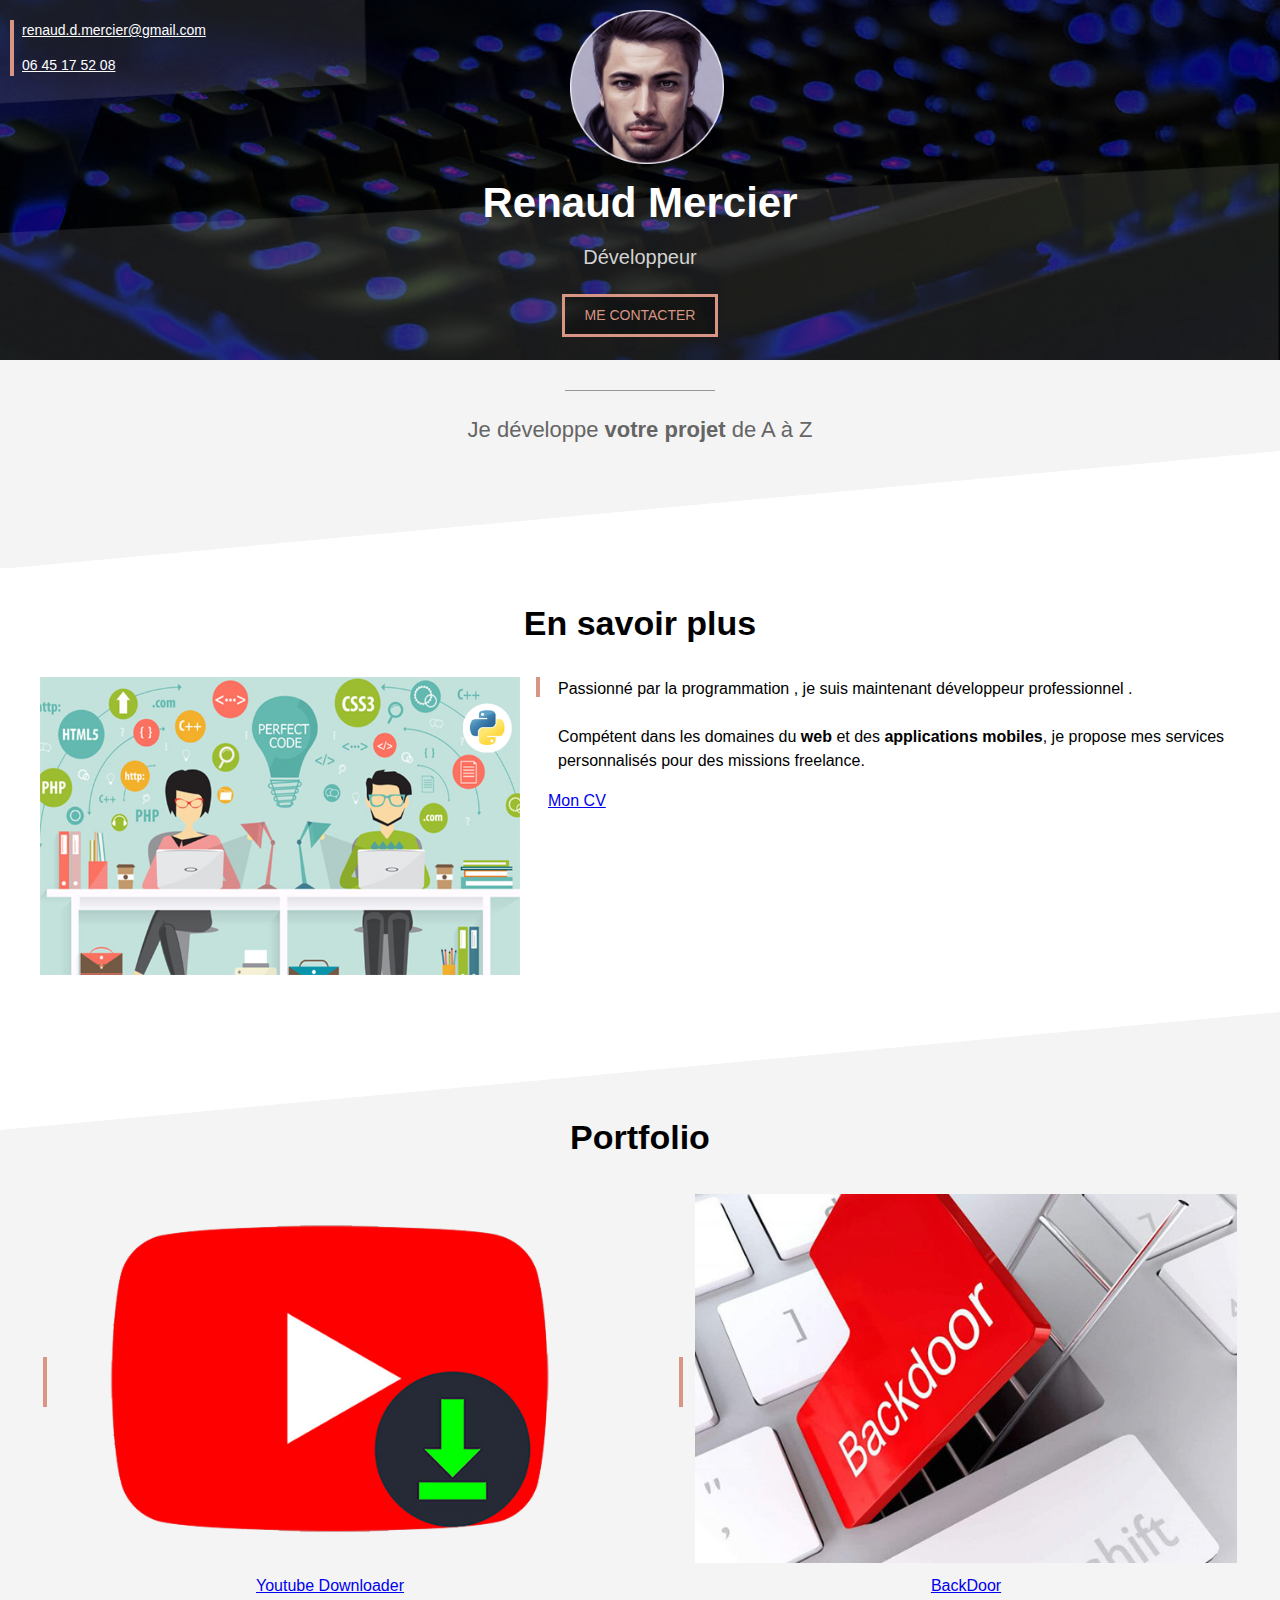
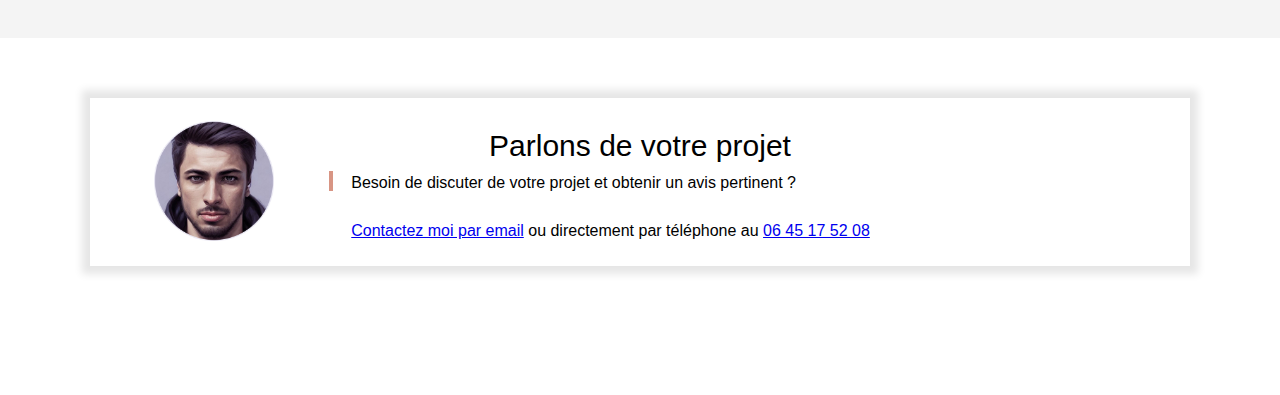
==== index.html @ e5072c3e "Add files via upload" ====
<!DOCTYPE html>
<html lang="fr">
<head>
    <meta charset="UTF-8">
    <meta name="viewport" content="width=device-width, initial-scale=1.0">
    <title>Renaud Mercier</title>
    <link rel="stylesheet" href="style.css">
</head>
<body>
    <!-- COUVERTURE -->
    <div class="cover">
        <img class="cover-profile" src="profile.png"/>
        <h1>Renaud Mercier</h1>
        <div class="sub"><p>Développeur</p></div>
        
        <div style="text-align: center;">
            <a class="contact-button" href="mailto:renaud.d.mercier@gmail.com?subject=Contact%20depuis%20heroku">ME CONTACTER</a>
        </div>
        <div class="cover-contact">
            <p><a href="mailto:renaud.d.mercier@gmail.com?subject=Contact%20depuis%20heroku">renaud.d.mercier@gmail.com</a></p>
            <p><a href="tel:+33645175208">06 45 17 52 08</a></p>
        </div>
    </div>

    <!-- SECTION GRISE 1 -->
    <div class="section section-grise1">
        <div class="separateur"></div>
        <p>Je développe <b>votre projet</b> de A à Z</p>
    </div>

    <!-- SECTION BLANCHE -->
    <div class="section">
        <h2>En savoir plus</h2>
        <img src="profile2.jpg" class="col-contenu"/>
        <div class="col-contenu float-right">
            <div class="texte-avec-ligne-verticale">
                <p>Passionné par la programmation , je suis maintenant développeur professionnel .<br><br>
                    Compétent dans les domaines du <b>web</b> et des <b>applications mobiles</b>, je propose mes services personnalisés pour des missions freelance.</p>
                <a href="novembre_2022_cv.pdf" target="_blank">Mon CV</a>
            </div>
        </div>
        
    </div>

    <!-- SECTION GRISE 2 -->
    <div class="section section-grise2">
        <h2>Portfolio</h2>
        <table class="col-portfolio" style="display:inline-block">
            <tr>
                <td><div class="barre-verticale"></div></td>
                <td style="width:100%;"><a href="yt.html"><img style="width:100%" src="yt.png"></a></td>
            </tr>
            <tr>
                <td></td>
                <td align="center"><a href="yt.html">Youtube Downloader</a></td>
            </tr>
        </table>
        <table  class="col-portfolio float-right">
            <tr>
                <td><div class="barre-verticale"></div></td>
                <td style="width:100%;"><a href="bd.html"><img style="width:100%" src="backdoorm.png"></a></td>
            </tr>
            <tr>
                <td></td>
                <td align="center"><a href="bd.html">BackDoor</a></td>
            </tr>
        </table>
    </div>

    <!-- SECTION BLANCHE FRAME -->
    <iframe src="contact-frame.html" scrolling="no"/>
</body>
</html>
---- style.css ----
* {
    box-sizing: border-box;
}


:root {
    --color1: #D89584;
    --color2: #F4F4F4;
}

body {
    margin: 0;
    font-family: Arial;
    line-height: 1.5;
}

iframe {
    width: 100%;
    border: none;
    height: 350px;
}

div.cover {
    background: url(cover_overlay.png) no-repeat center/100% 100%,url(cover.jpg) no-repeat center/cover;
    height: 360px;
    position: relative;
}

div.sub{

    font-size: 20px;
}

img.cover-profile {
    height: 154px;
    position: relative;
    left: 50%;
    margin-left: -70px;
    margin-top: 10px;
    margin-bottom: -10px;
}

h1 {
    color: white;
    text-align: center;
    font-size: 42px;
    margin-top: 10px;
    margin-bottom: 0px;
}

div.cover p {
    color: lightgray;
    text-align: center;
    margin-top: 8px;
 
}

div.cover-contact {
    /* background-color: #FF000080; */
    position: absolute;
    top: 20px;
    left: 10px;
    border-left: 4px solid var(--color1);
    padding-left: 8px;
}

div.cover-contact p {
    text-align: left;
    margin-top: 0px;
    margin-bottom: 0px;
}

div.cover-contact p:first-child {
    margin-bottom: 14px;
}

div.cover-contact * {
    color: white;
    font-size: 14px;
}

a.contact-button {
    color: var(--color1);
    border: 3px solid var(--color1);
    padding: 8px 20px;
    text-decoration: none;
    background-color: #00000040;
    display: inline-block;
    margin-top: 2px;
    font-size: 14px;
}

a.contact-button-portfolio {
    position: absolute;
    margin-top: 20px; 
    right: 20px; 
    top:5px;
}

a.contact-button:hover{
    color: rgb(226, 218, 218);
    border: 5px solid rgb(226, 218, 218);
    background-color:#c9811670;
}

.section {
    padding-left: 40px;
    padding-right: 40px;
    padding-top: 30px;
    padding-bottom: 30px;
    overflow: auto;
}

div.section-grise1 {
    background: url(triangle2white.svg) no-repeat center bottom -1px/100%;
    background-color: var(--color2);
    padding-bottom: 100px;
}

div.section-grise2 {
    background: url(triangle1white.svg) no-repeat center top/100%;
    background-color: var(--color2);
    padding-top: 100px;
}

h2 {
    text-align: center;
    font-size: 34px;
    margin-top: 0px;
}

div.separateur {
    background-color: #979797;
    height: 1px;
    width: 150px;
    position: relative;
    left: 50%;
    margin-left: -75px;
}

div.section-grise1 p {
    font-size: 22px;
    color: #656565;
    text-align: center;
    max-width: 450px;
    margin-left: auto;
    margin-right: auto;
}

img.col-contenu {
    width: 40%;
}

div.col-contenu {
    width: 60%;
    padding-left: 16px;
}

.float-right {
    float: right;
}

div.texte-avec-ligne-verticale {
    border-left: 4px solid var(--color1);
    padding-left: 8px;
    height: 20px;
    display: inline-block;
}

div.texte-avec-ligne-verticale p {
    margin-top: 0;
    margin-left: 10px;
    
}

div.barre-verticale {
    height: 50px;
    width: 4px;
    background-color: var(--color1);
    margin-right: 8px;
}

.col-portfolio {
    width: 47%;

}

div.frame {
    margin: 30px 50px;
    padding: 20px 30px;
    background-color: white;
    box-shadow: 0px 0px 8px 8px rgba(0, 0, 0, 0.1);

}

p.frame-title {
    font-size: 30px;
    margin-top: 5px;
    margin-bottom: 0px;
    text-align: center;
}

div.frame img {
    margin-top: -50px;
    margin-bottom: -20px;
    width: 120px;

}

/* PORTFOLIO */
.portfolio-header {
    height: 90px;
    background: url(cover.jpg) no-repeat center/cover;
    position: relative;
}

.portfolio-header-title {
    font-size: 26px;
    font-weight: bold;
    color: white;
    padding-top: 4px;
    padding-left: 8px;
}

h1.portfolio {
    font-size: 46px;
    color: black;
    line-height: 1;
    padding-top: 10px;
}

h2.portfolio {
    font-size: 26px;
    color: black;
    font-weight: normal;
    margin-bottom: 0;
}

a.portfolio-back {
    color: var(--color1);
    margin-left: -10px;
}

img.portfolio {
    width: 70%;
    max-width: 475px;
}

.display-mobile {
    display: none;
}


/* RESPONSIVE DESIGN : MOBILE */
@media only screen and (max-width: 767px) {
    img.cover-profile {
        height: 90px;
        margin-top: 75px;
        margin-left: -40px;
    }
    
    h1 {
        font-size: 38px;
        margin-top: 6px;
        margin-bottom: 0px;
    }
    
    div.cover p {
        margin-top: 2px;
        font-size: 13px;
    }

    .section {
        padding-left: 20px;
        padding-right: 20px;
    }
    
    div.section-grise1 {
        padding-bottom: 40px;
    }

    h2 {
        font-size: 30px;
    }

    img.col-contenu {
        width: 100%;
    }
    
    div.col-contenu {
        width: 100%;
        padding-left: 0px;
        margin-top: 20px;
    }

    .col-portfolio {
        width: 100%;
        margin-bottom: 20px;
    }

    div.frame {
        margin: 0px 0px;
        padding: 0px 0px;
        box-shadow: none;
    }

    div.frame img {
        margin-top: 0px;
        margin-bottom: 0px;
        width: 70px;
    }

    /* POSTFOLIO - MOBILE */
    .portfolio-header-title {
        font-size: 19px;
        padding-top: 10px;
        padding-left: 4px;
    }

    a.contact-button {
        padding: 7px 12px;
        margin-top: 22px;
        font-size: 12px;
    }

    a.contact-button-portfolio {
        right: 12px; 
    }

    h1.portfolio {
        font-size: 40px;
    }
    
    h2.portfolio {
        font-size: 22px;
    }

    img.portfolio {
        width: 100%;
    }

    .display-mobile {
        display: block;
    }
}
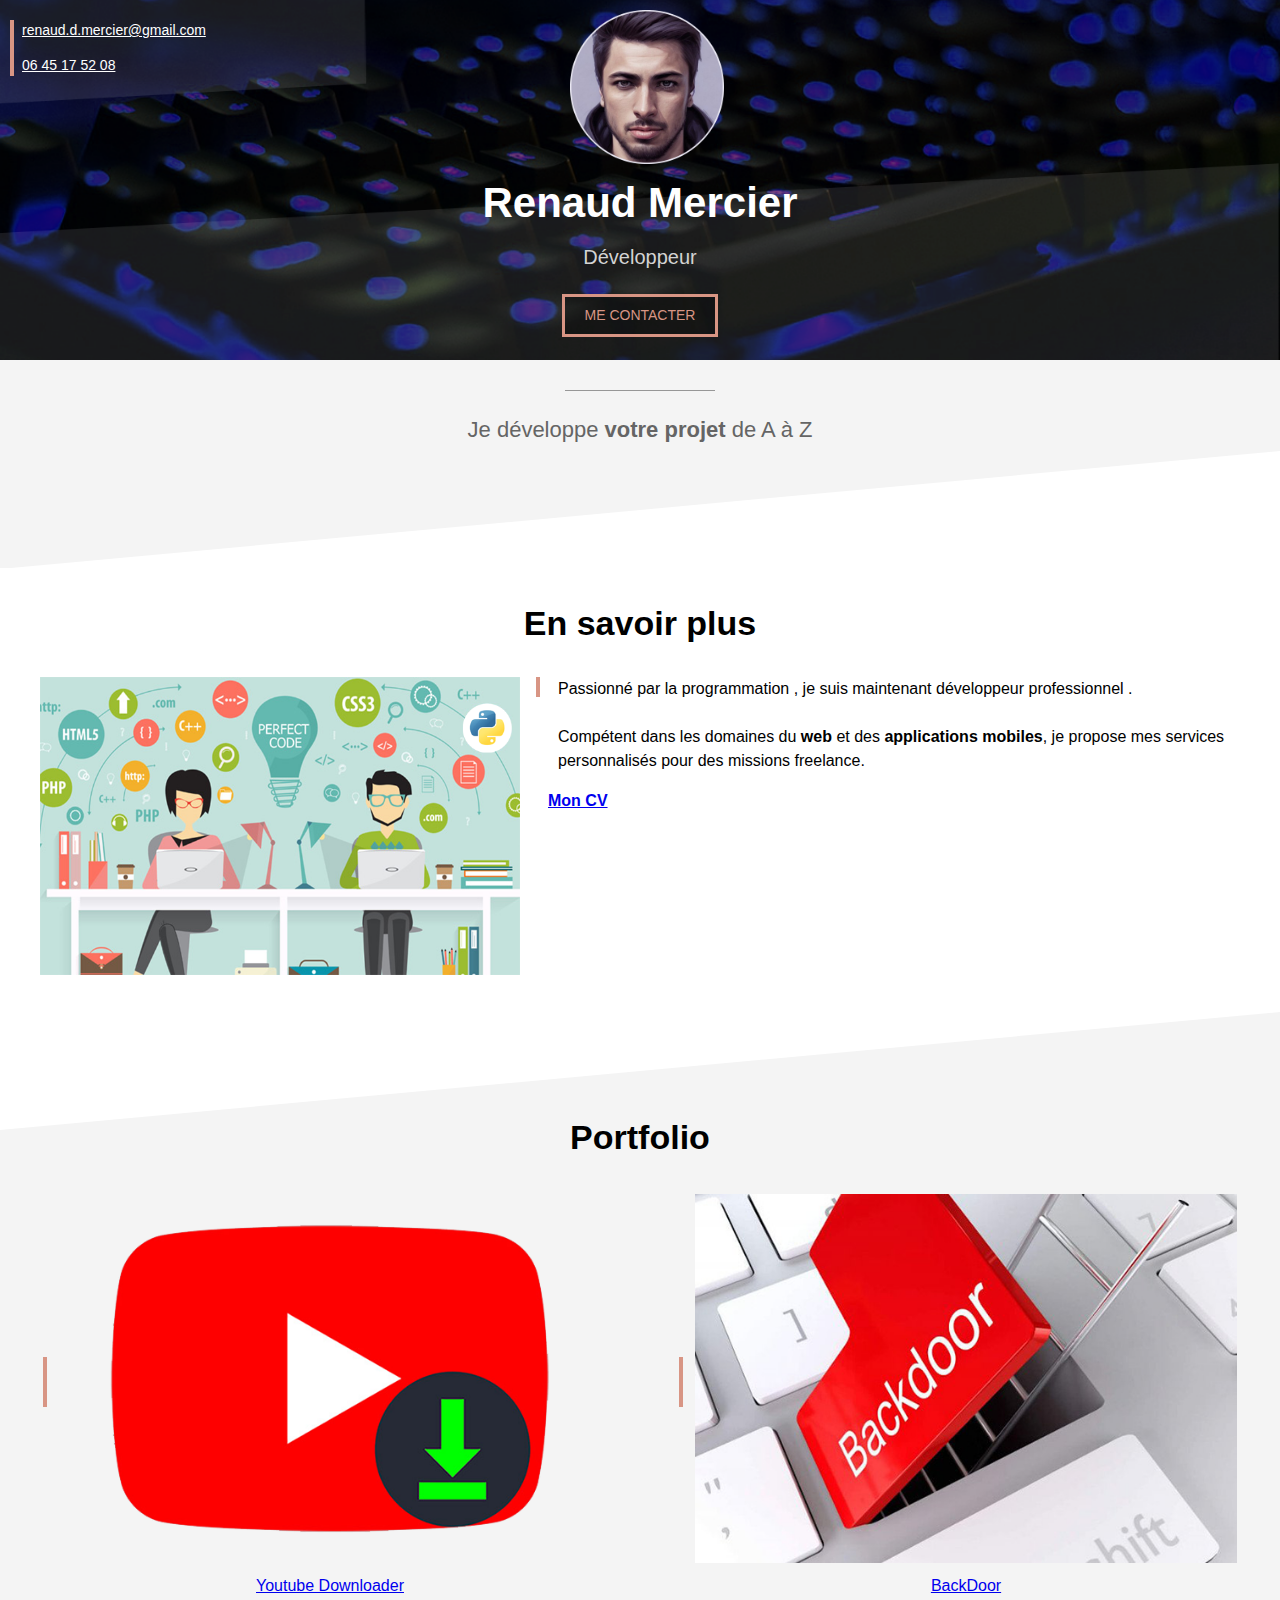
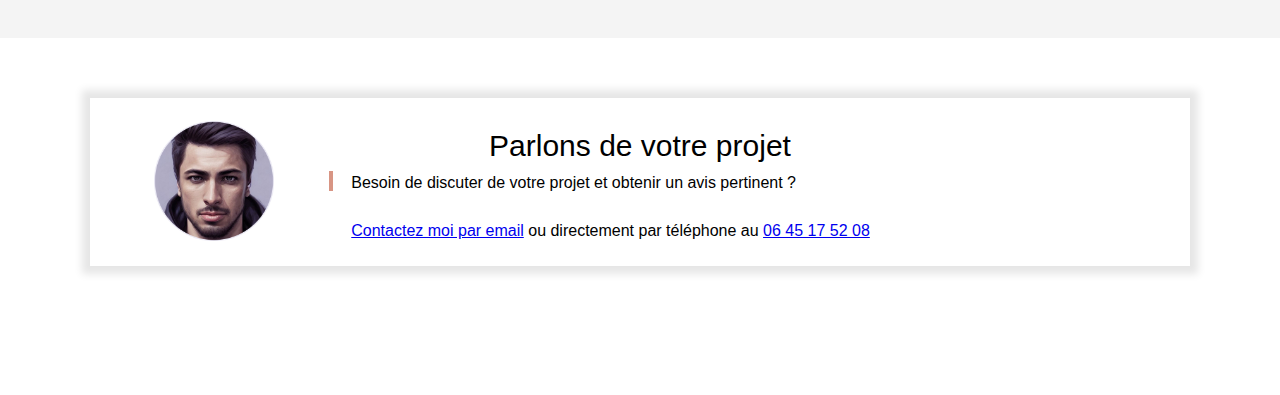
==== commit deb75310: "Update index.html" ====
--- a/index.html
+++ b/index.html
@@ -36,7 +36,7 @@
             <div class="texte-avec-ligne-verticale">
                 <p>Passionné par la programmation , je suis maintenant développeur professionnel .<br><br>
                     Compétent dans les domaines du <b>web</b> et des <b>applications mobiles</b>, je propose mes services personnalisés pour des missions freelance.</p>
-                <a href="novembre_2022_cv.pdf" target="_blank">Mon CV</a>
+                <a href="novembre_2022_cv.pdf" target="_blank"><b>Mon CV</b></a>
             </div>
         </div>
         
@@ -70,4 +70,4 @@
     <!-- SECTION BLANCHE FRAME -->
     <iframe src="contact-frame.html" scrolling="no"/>
 </body>
-</html>+</html>
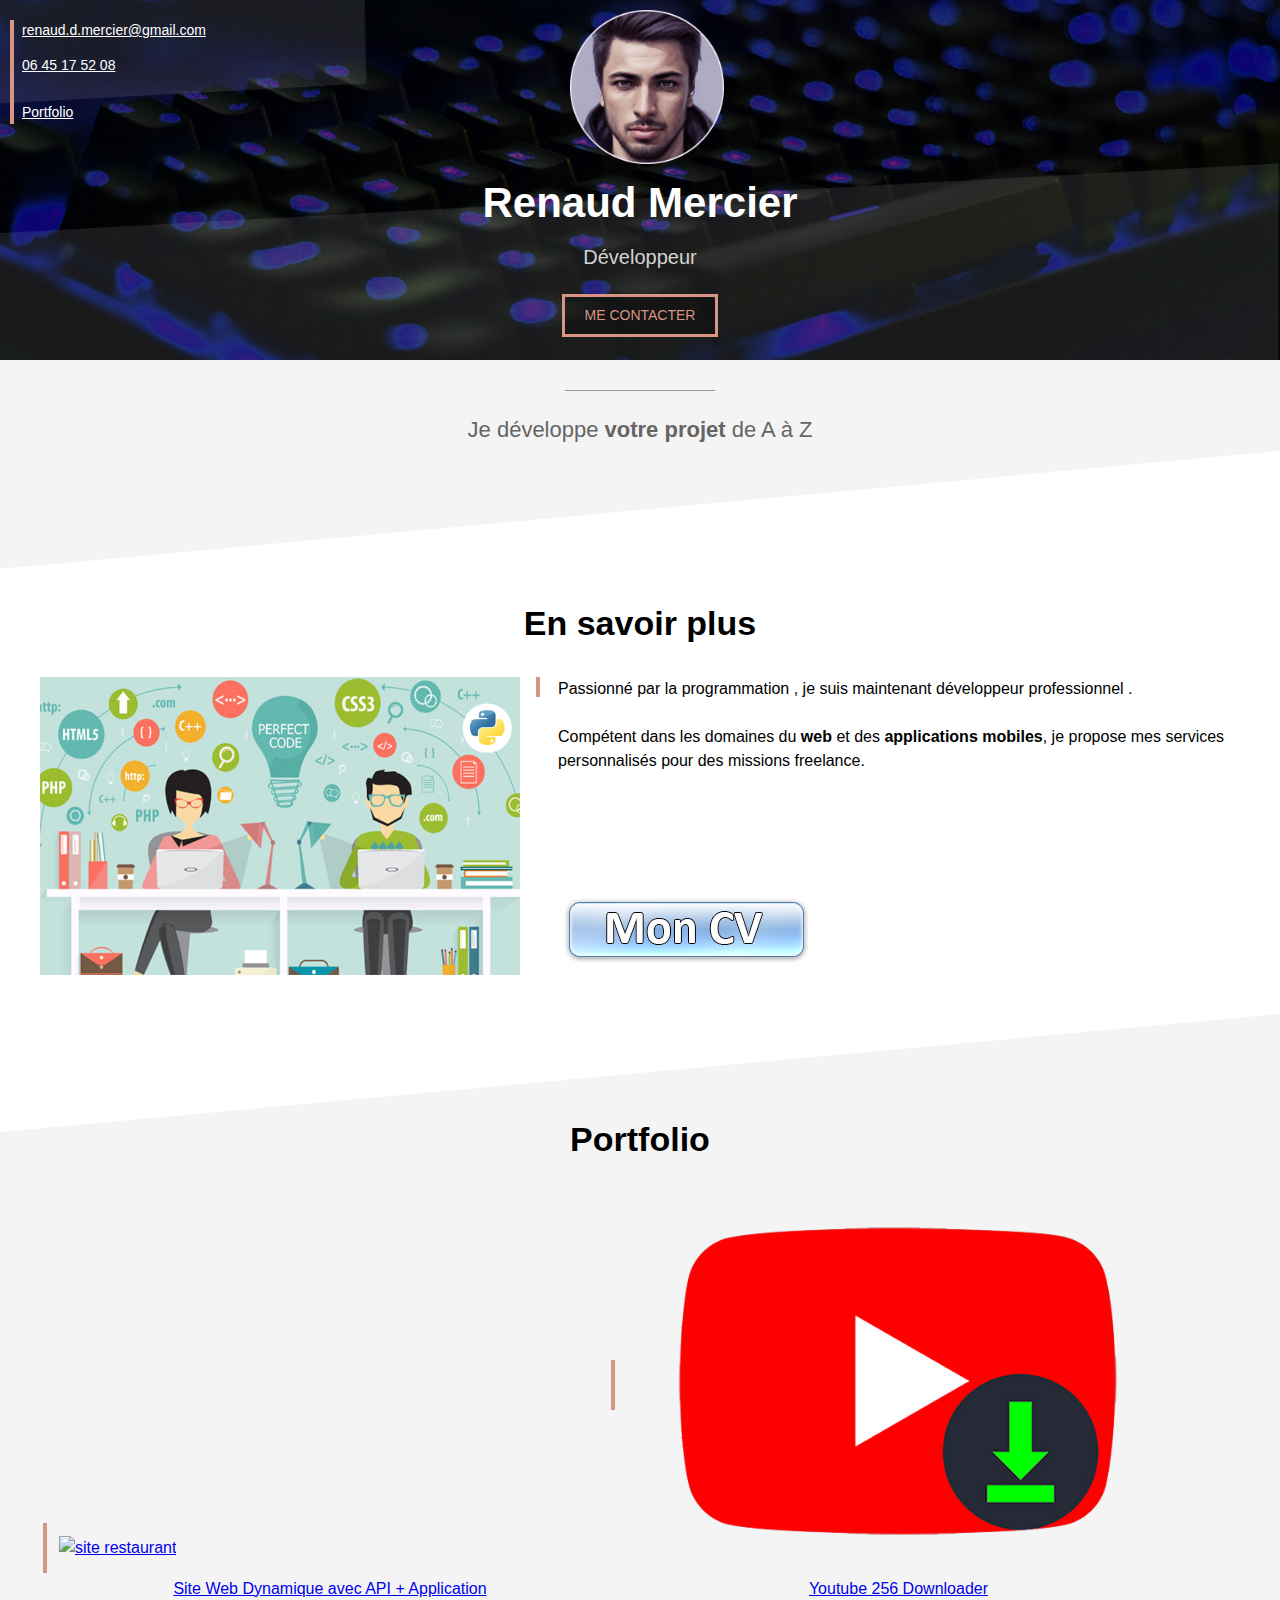
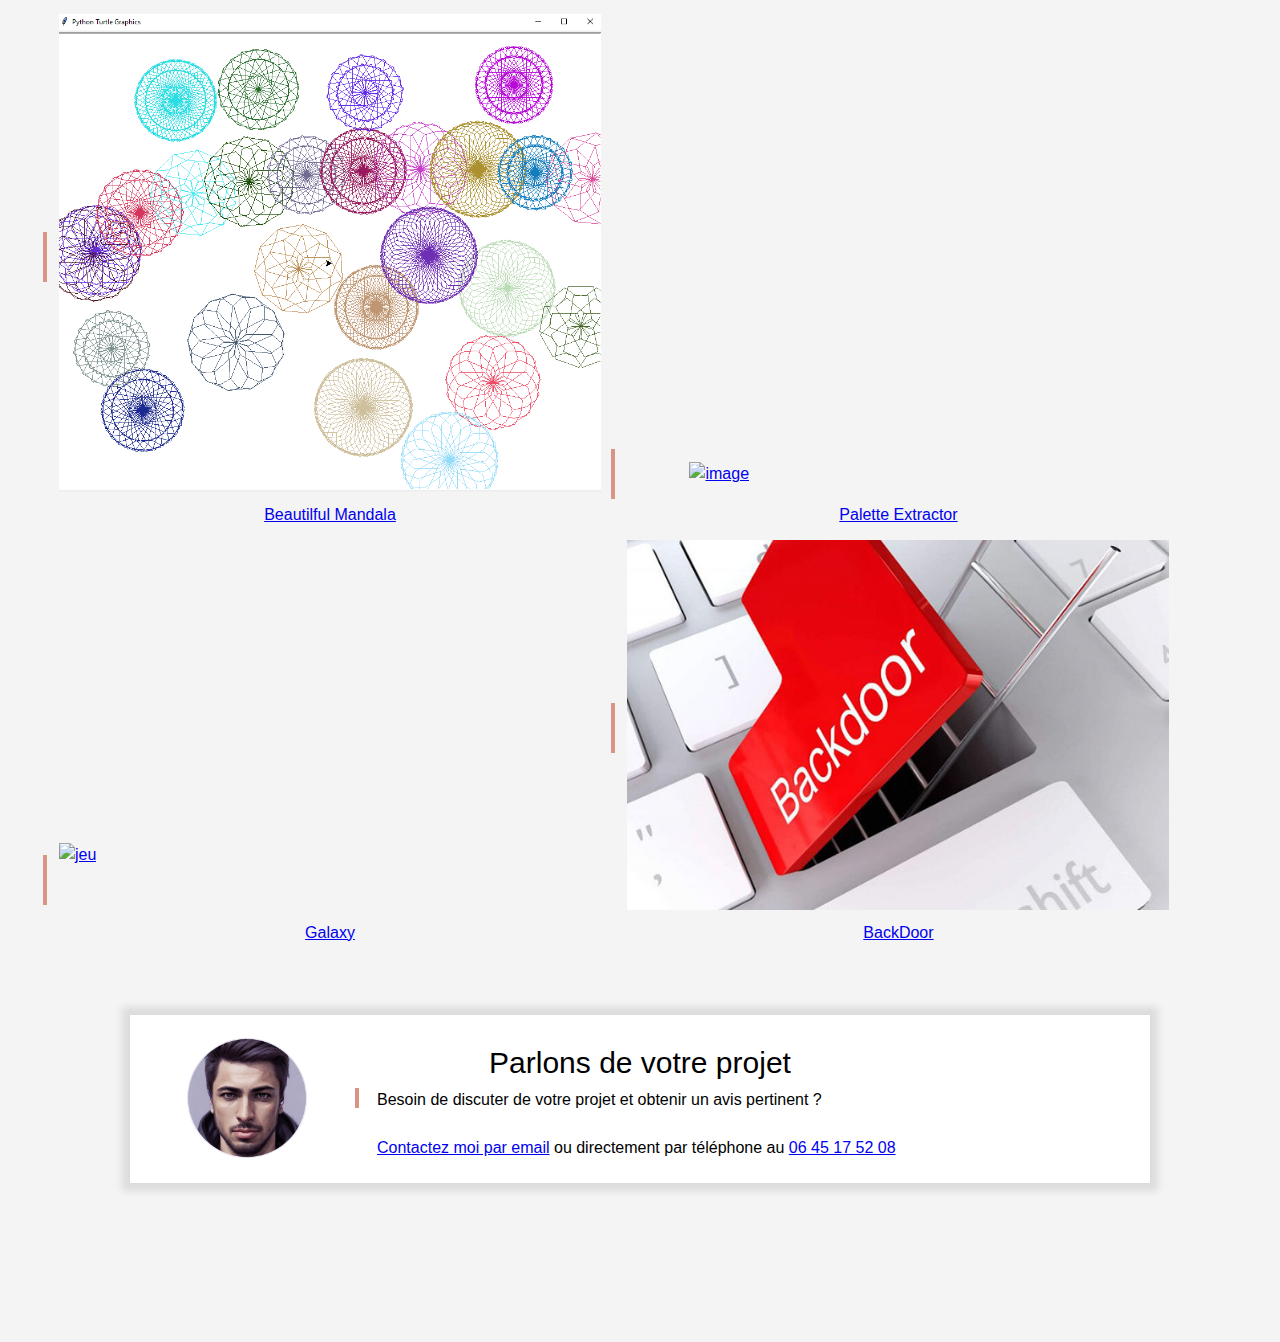
==== commit 9124d42b: "Add files via upload" ====
--- a/index.html
+++ b/index.html
@@ -8,6 +8,7 @@
 </head>
 <body>
     <!-- COUVERTURE -->
+
     <div class="cover">
         <img class="cover-profile" src="profile.png"/>
         <h1>Renaud Mercier</h1>
@@ -19,6 +20,8 @@
         <div class="cover-contact">
             <p><a href="mailto:renaud.d.mercier@gmail.com?subject=Contact%20depuis%20heroku">renaud.d.mercier@gmail.com</a></p>
             <p><a href="tel:+33645175208">06 45 17 52 08</a></p>
+            <br>
+            <a href="index.html#top">Portfolio</a>
         </div>
     </div>
 
@@ -36,38 +39,114 @@
             <div class="texte-avec-ligne-verticale">
                 <p>Passionné par la programmation , je suis maintenant développeur professionnel .<br><br>
                     Compétent dans les domaines du <b>web</b> et des <b>applications mobiles</b>, je propose mes services personnalisés pour des missions freelance.</p>
-                <a href="novembre_2022_cv.pdf" target="_blank"><b>Mon CV</b></a>
+
+                    <br><br><br><br>
+                    <span >
+                        
+                        <a href="renaud mercier cv.pdf" target="_blank"><img src="buttoncv.png" title="Mon cv"></a>
+                   </span>      
             </div>
-        </div>
+
+                    </div>
+                    
+
+        
         
     </div>
 
     <!-- SECTION GRISE 2 -->
     <div class="section section-grise2">
-        <h2>Portfolio</h2>
+        <h2 id="top">Portfolio</h2>
+
+
+
+
+
         <table class="col-portfolio" style="display:inline-block">
+
+
             <tr>
                 <td><div class="barre-verticale"></div></td>
-                <td style="width:100%;"><a href="yt.html"><img style="width:100%" src="yt.png"></a></td>
+                <td style="width:100%;"><a href="resto.html"><img style="width:100%" src="pizzap.png" title="site restaurant"></a></td>
             </tr>
             <tr>
                 <td></td>
-                <td align="center"><a href="yt.html">Youtube Downloader</a></td>
+                <td align="center"><a href="resto.html">Site Web Dynamique avec API + Application</a></td>
             </tr>
         </table>
-        <table  class="col-portfolio float-right">
+
+        <table class="col-portfolio" style="display:inline-block">
+
+
             <tr>
                 <td><div class="barre-verticale"></div></td>
-                <td style="width:100%;"><a href="bd.html"><img style="width:100%" src="backdoorm.png"></a></td>
+                <td style="width:100%;"><a href="yt.html"><img style="width:100%" src="yt.png" title="son"></a></td>
+            </tr>
+            <tr>
+                <td></td>
+                <td align="center"><a href="yt.html">Youtube 256 Downloader</a></td>
+            </tr>
+        </table>
+
+        <table class="col-portfolio" style="display:inline-block">
+
+
+            <tr>
+                <td><div class="barre-verticale"></div></td>
+                <td style="width:100%;"><a href="mandala.html"><img style="width:100%" src="mandada.png" title="Mandala"></a></td>
+            </tr>
+            <tr>
+                <td></td>
+                <td align="center"><a href="mandala.html">Beautilful Mandala</a></td>
+            </tr>
+        </table>
+
+
+        <table class="col-portfolio" style="display:inline-block">
+
+
+            <tr>
+                <td><div class="barre-verticale"></div></td>
+              
+                <td style="width:100%;"><a href="palette.html"><img style="width:82%;margin-left:62px" src="palette.png" title="image"></a></td>
+               
+            </tr>
+            <tr>
+                <td></td>
+                <td align="center"><a href="palette.html">Palette Extractor</a></td>
+            </tr>
+        </table>
+
+
+        <table class="col-portfolio" style="display:inline-block">
+
+
+            <tr>
+                <td><div class="barre-verticale"></div></td>
+                <td style="width:100%;"><a href="galaxy.html"><img style="width:100%; margin-bottom:50px" src="trytry.png" title="jeu"></a></td>
+            </tr>
+            <tr>
+                <td></td>
+                <td align="center"><a href="galaxy.html">Galaxy</a></td>
+            </tr>
+        </table>
+
+        <table class="col-portfolio" style="display:inline-block">
+
+
+            <tr>
+                <td><div class="barre-verticale"></div></td>
+                <td style="width:100%;"><a href="bd.html"><img style="width:100%" src="backdoorm.png" title="réseau"></a></td>
             </tr>
             <tr>
                 <td></td>
                 <td align="center"><a href="bd.html">BackDoor</a></td>
             </tr>
         </table>
-    </div>
+
+
 
     <!-- SECTION BLANCHE FRAME -->
     <iframe src="contact-frame.html" scrolling="no"/>
 </body>
-</html>
+</html>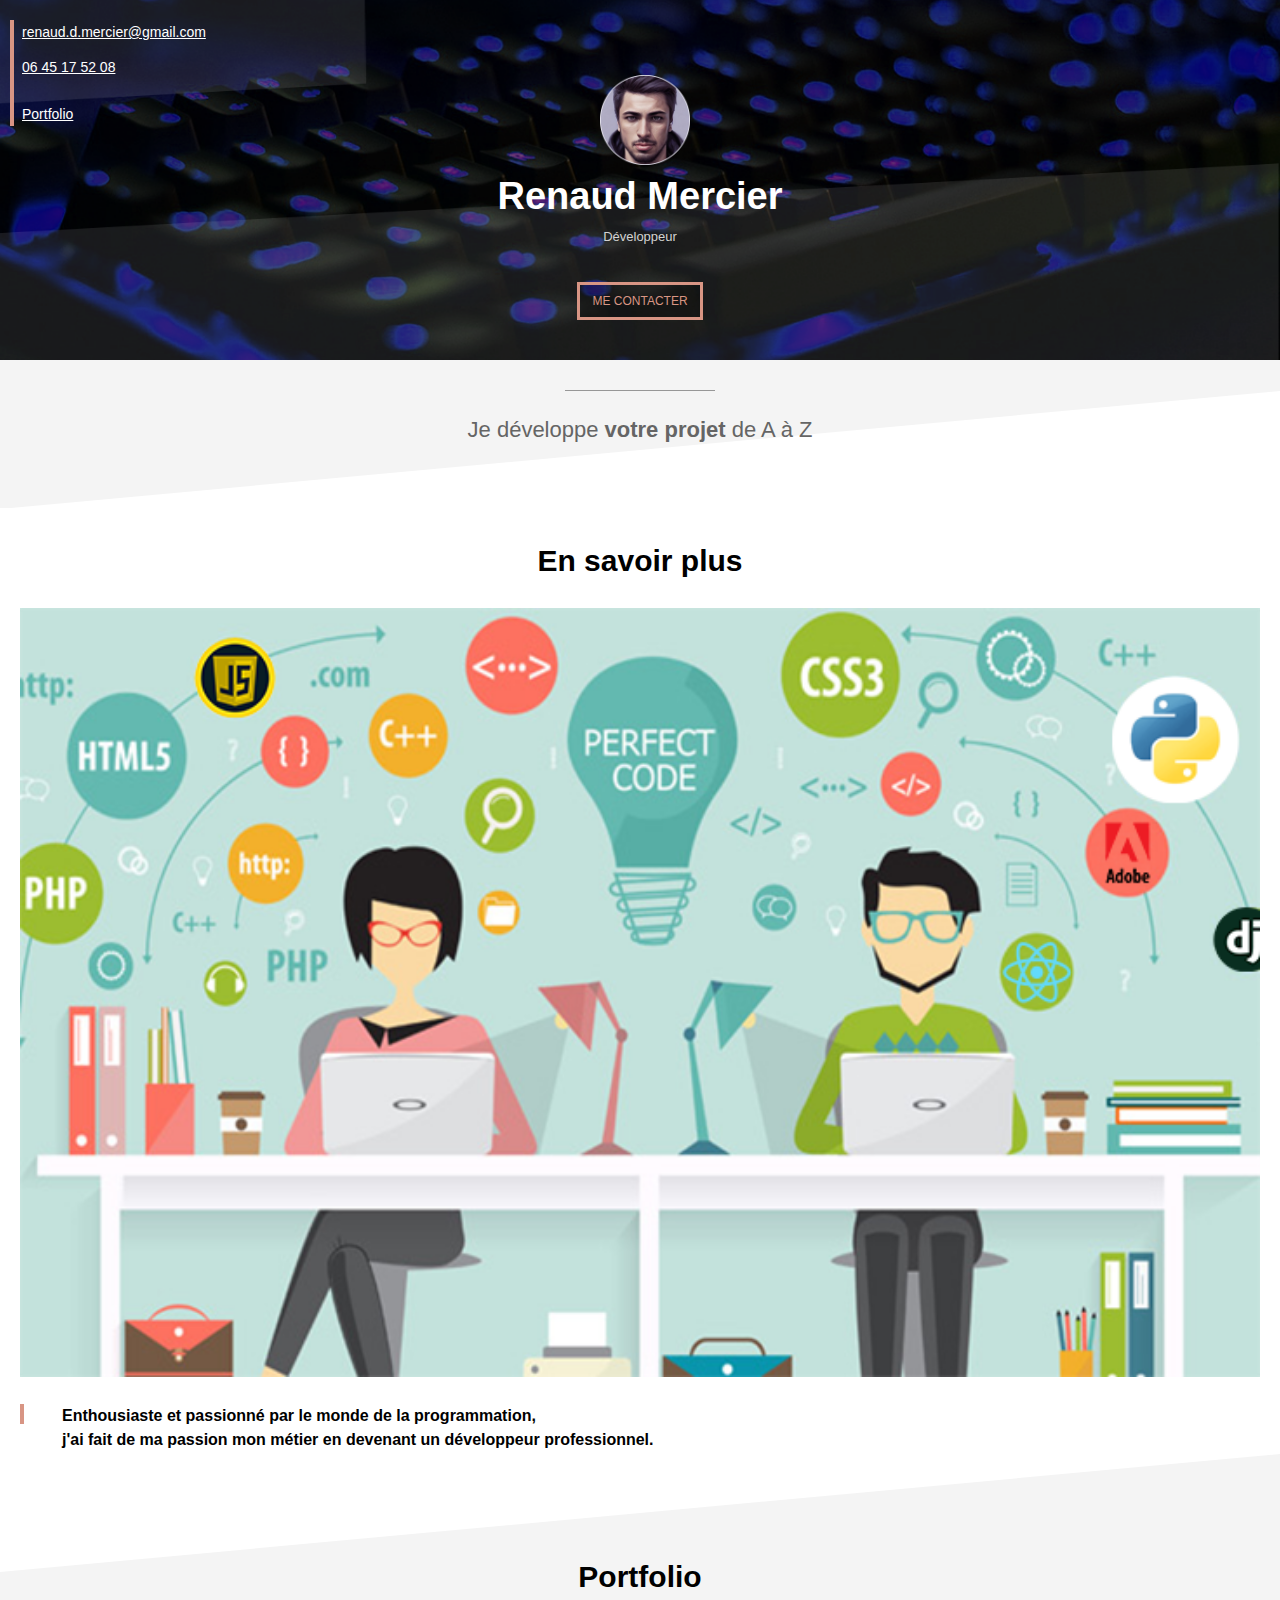
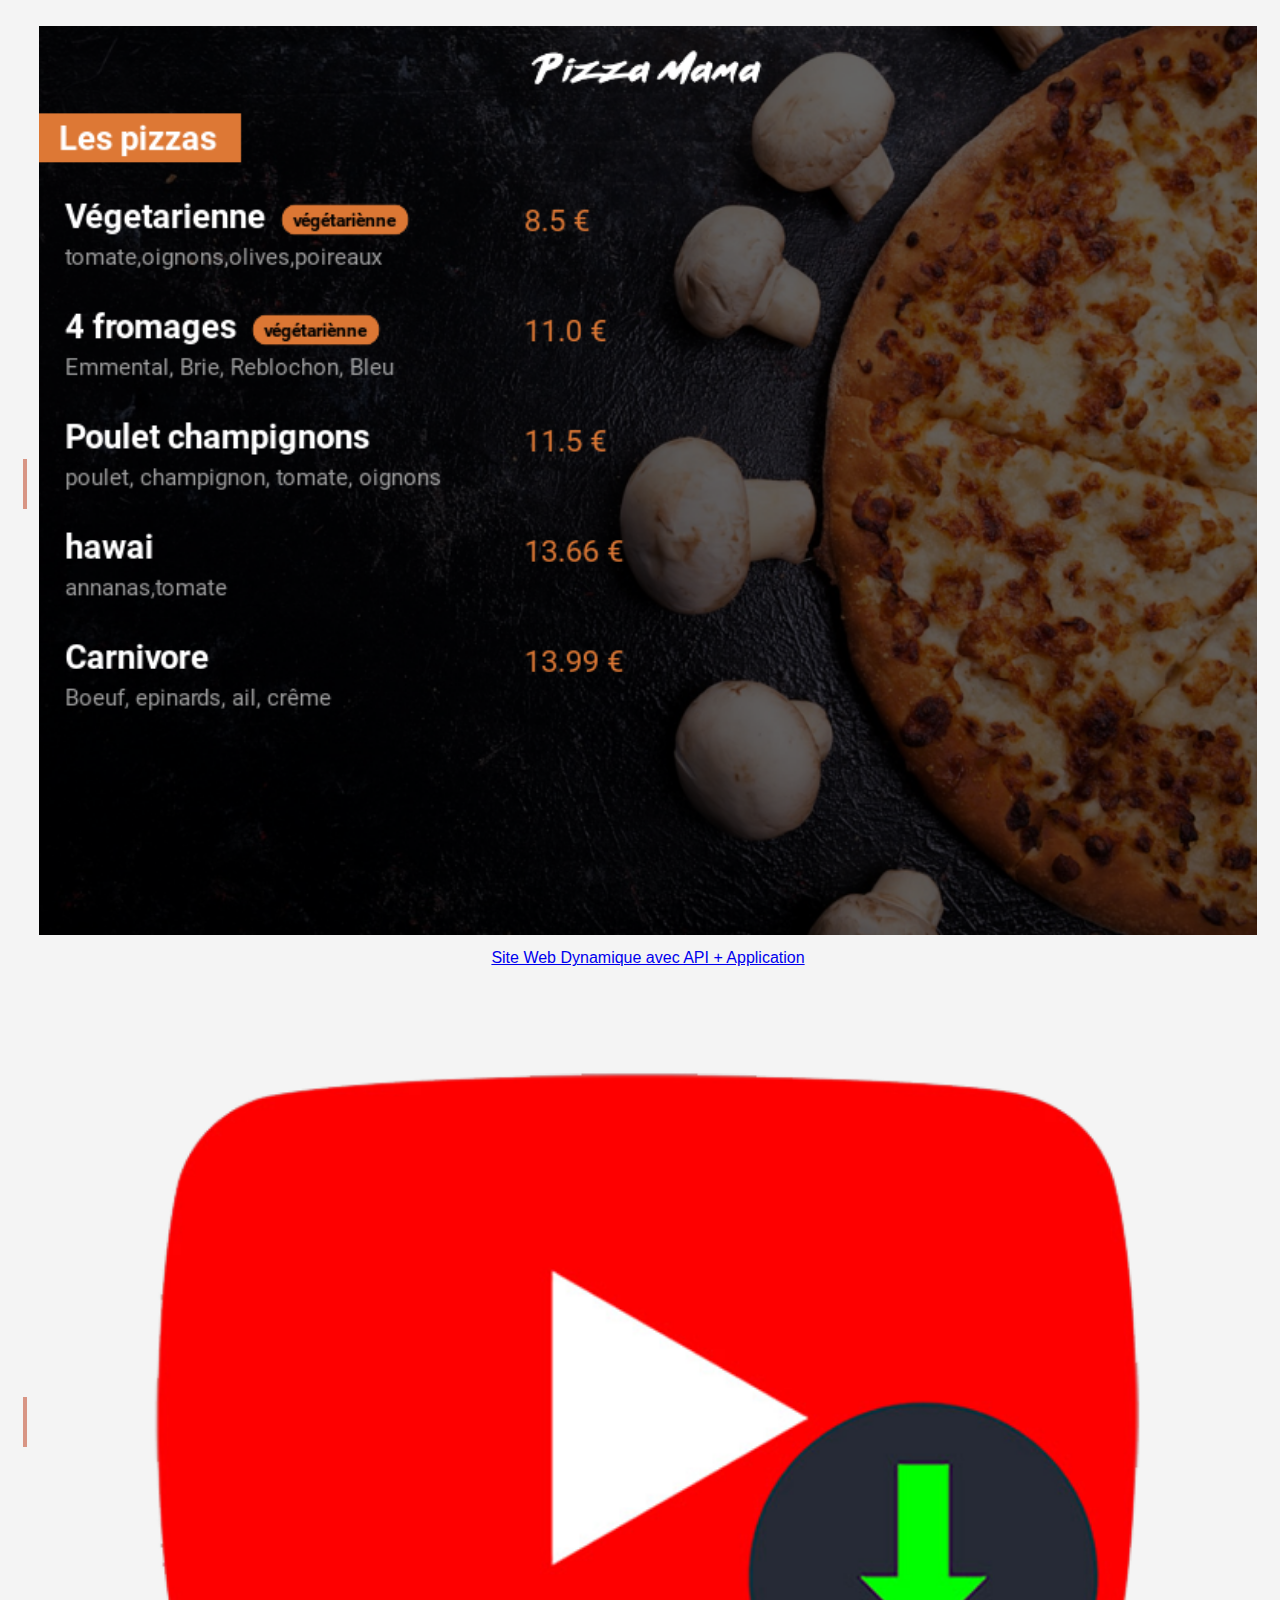
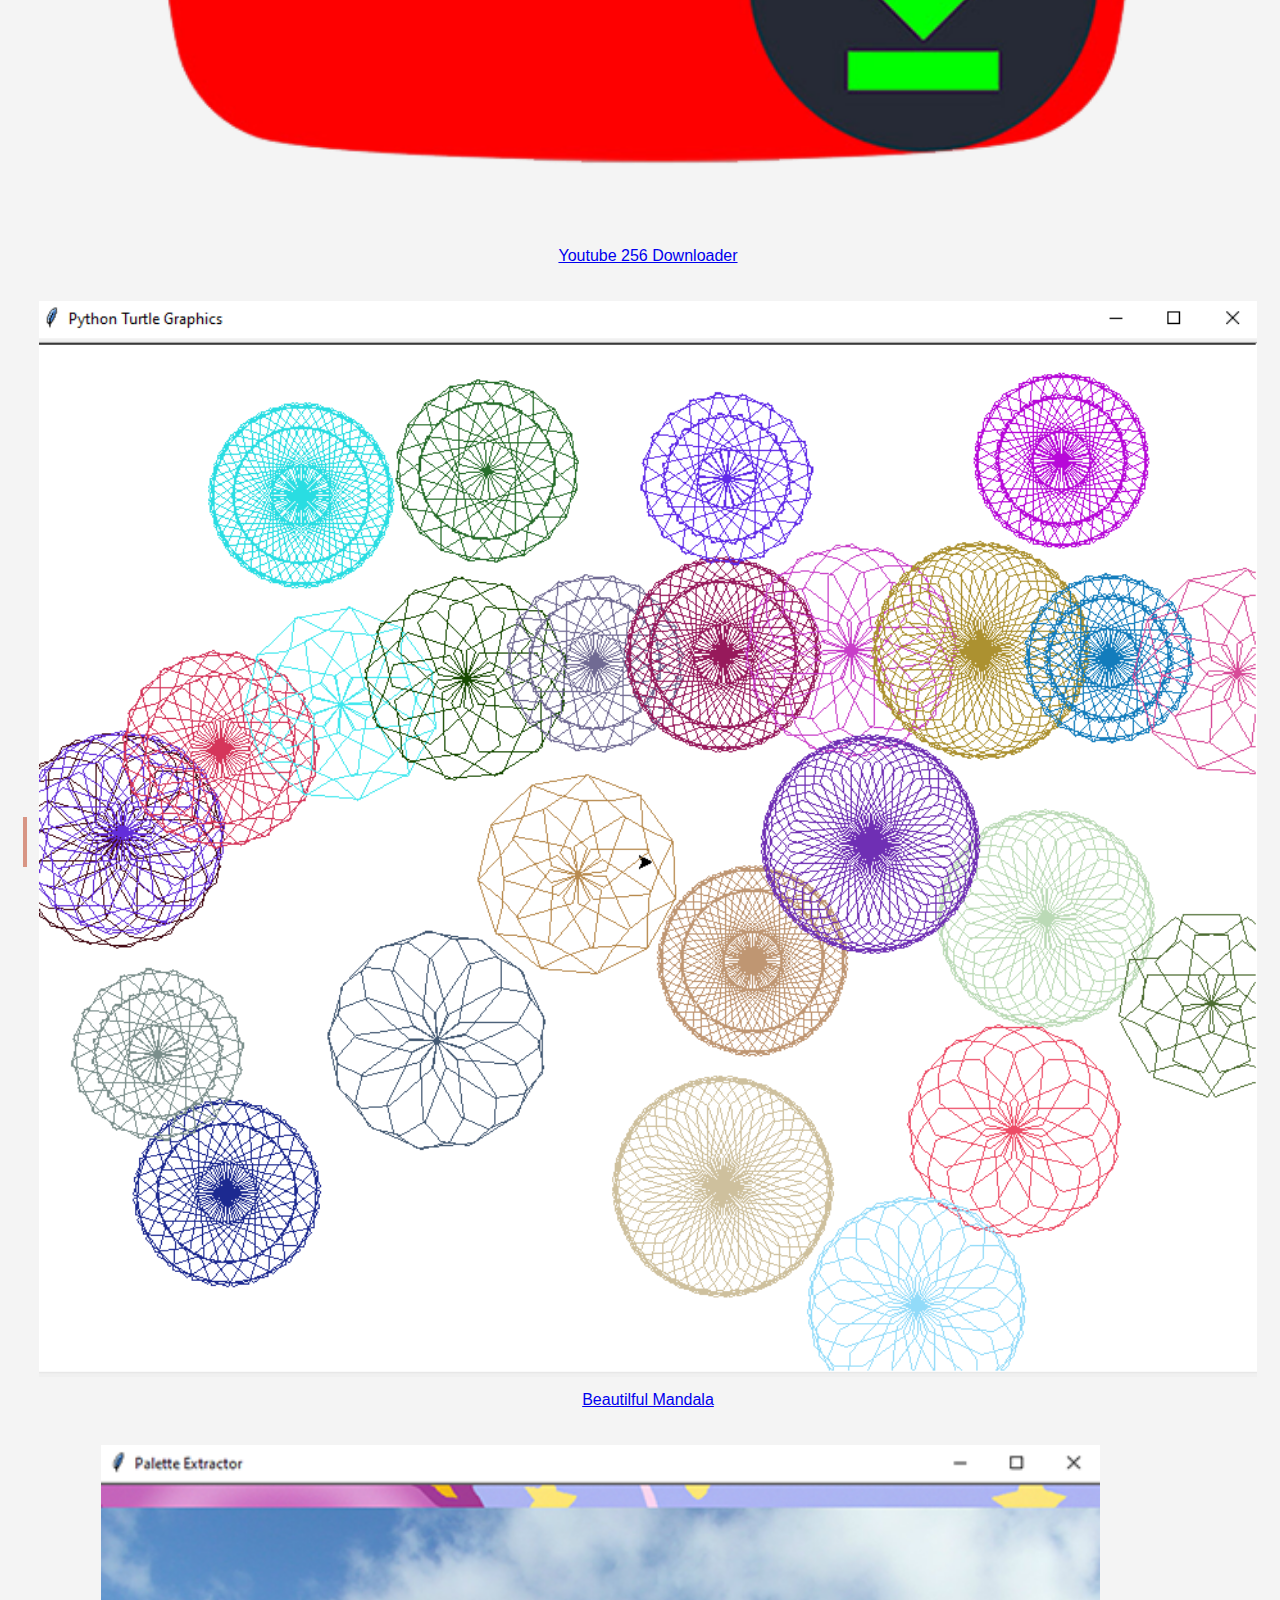
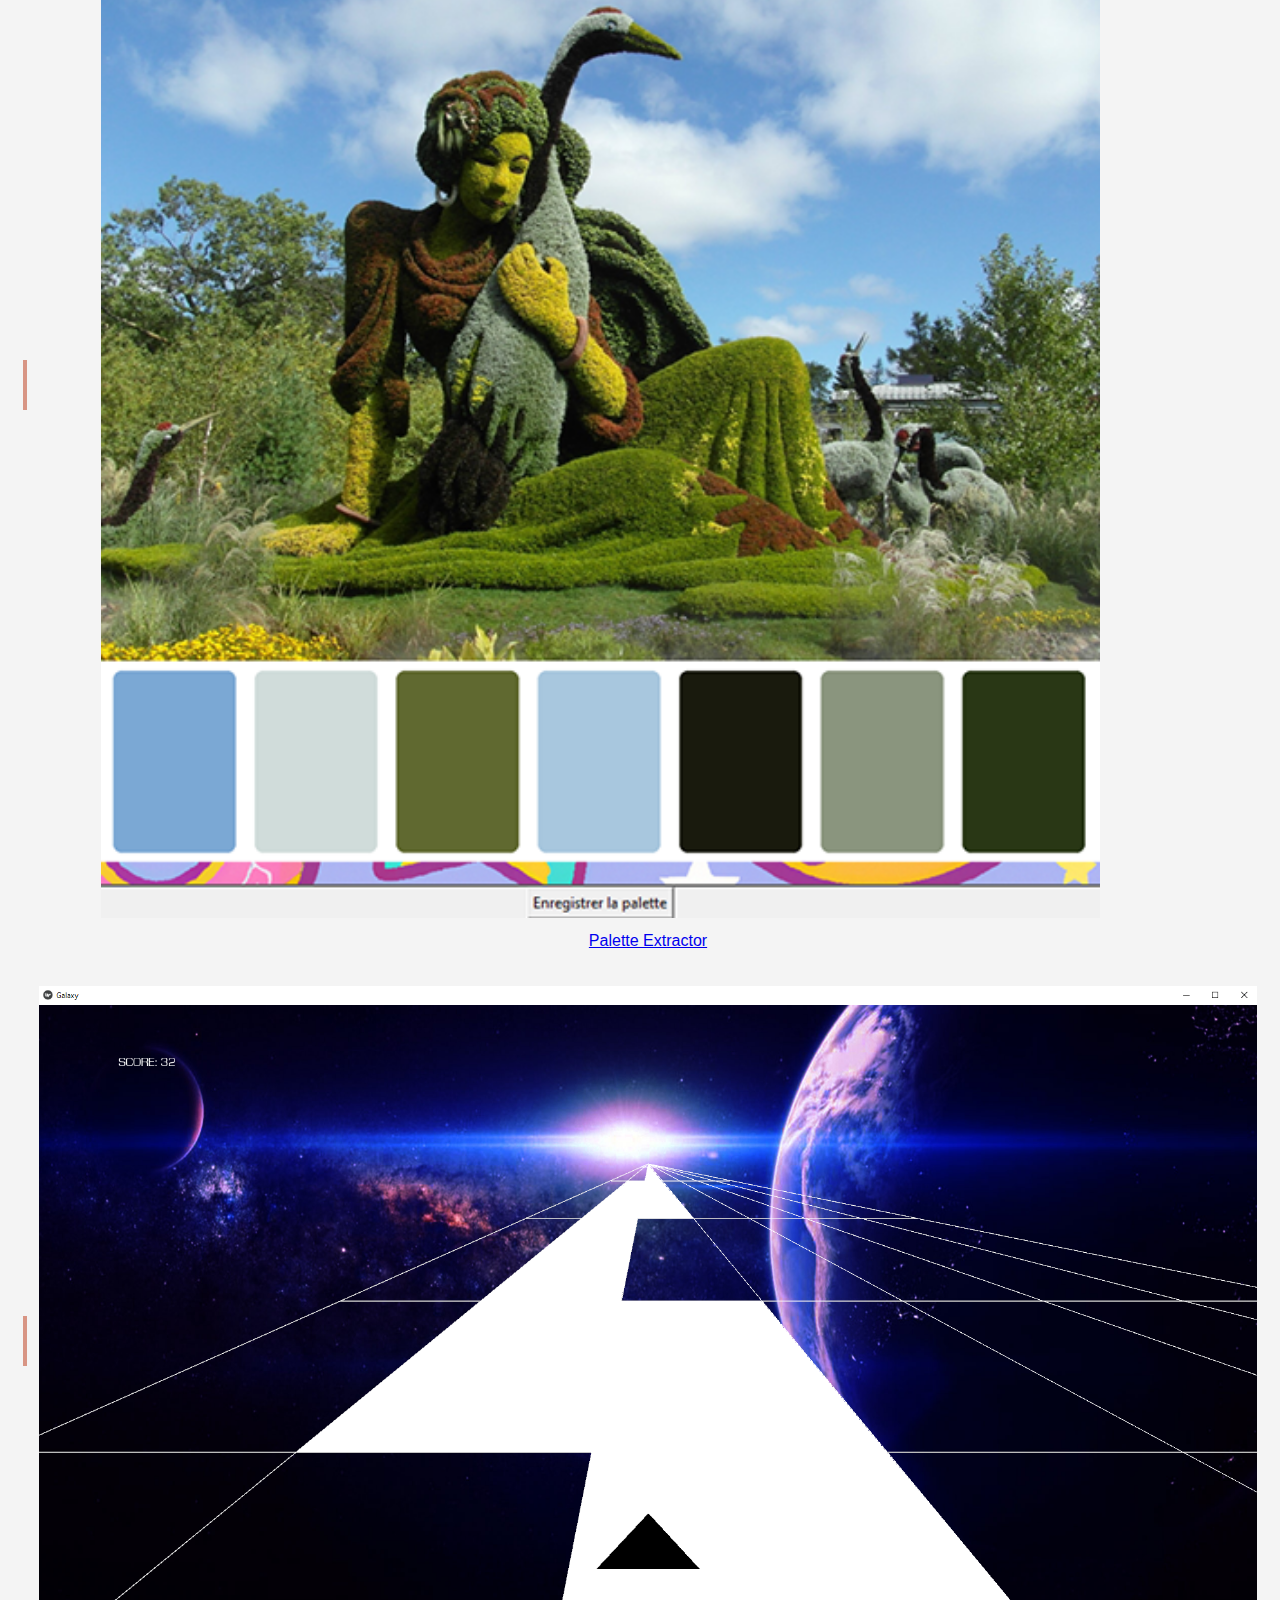
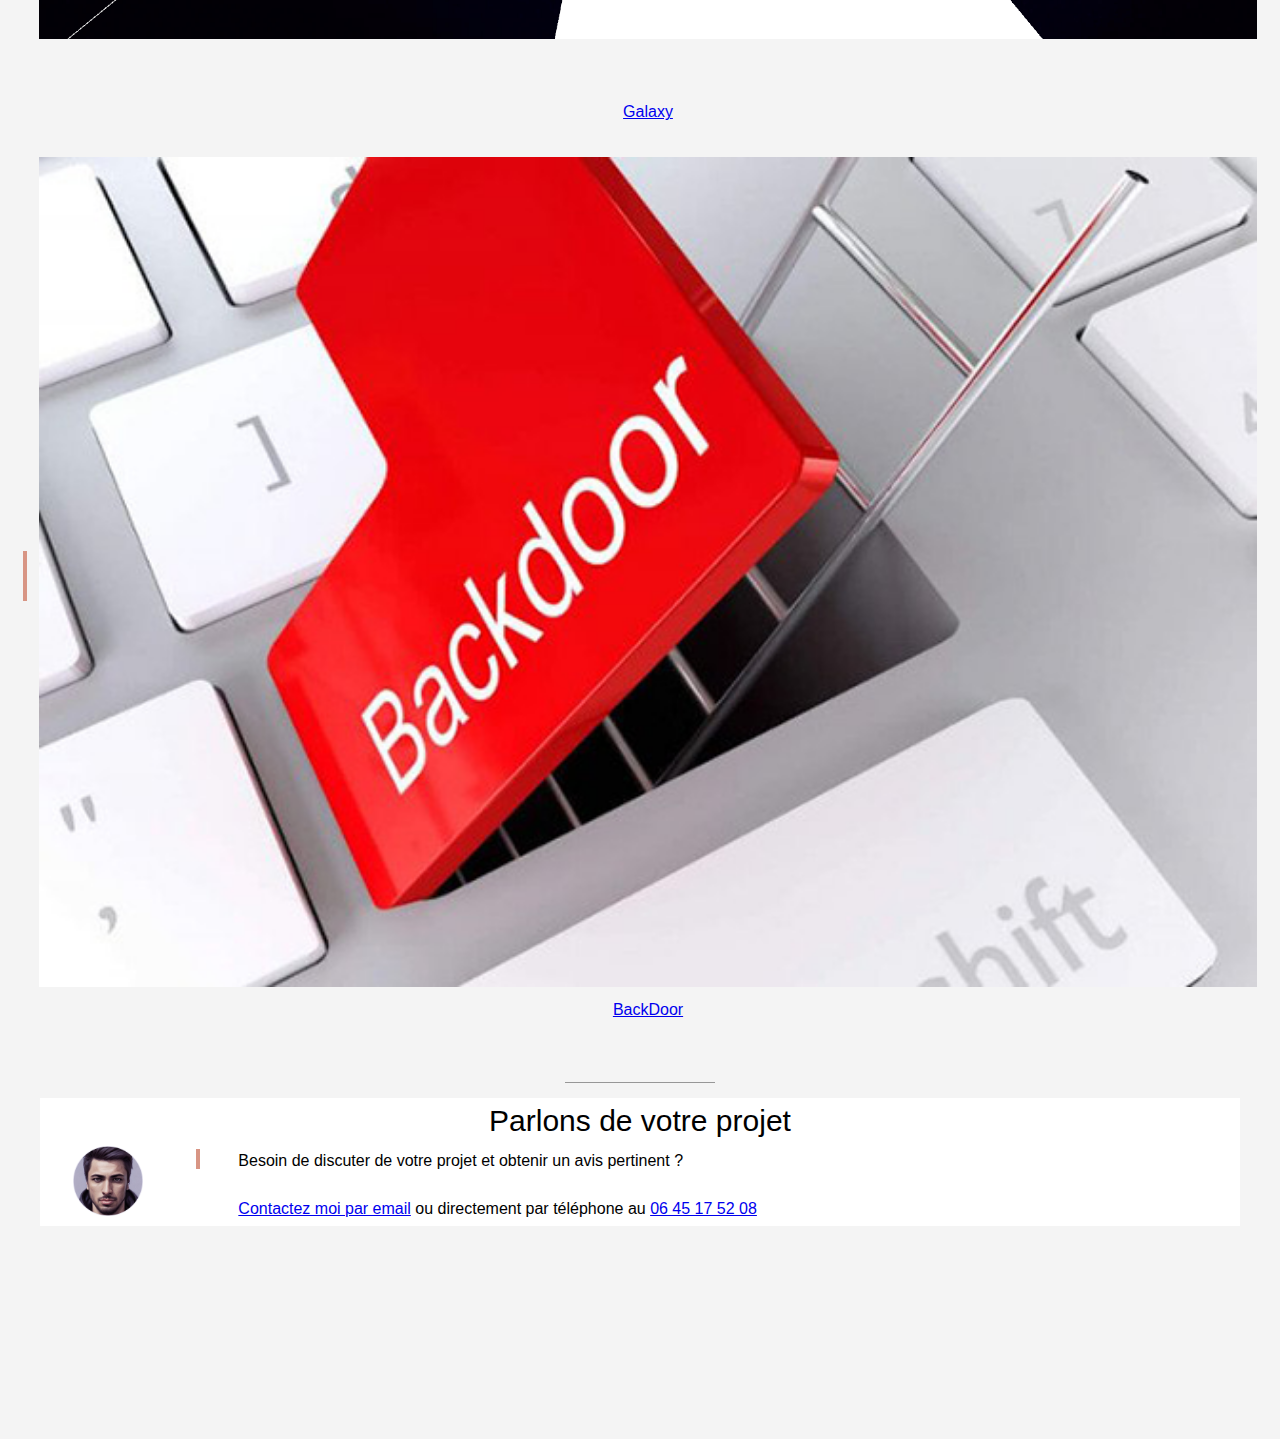
==== commit 7f339160: "first section" ====
--- a/index.html
+++ b/index.html
@@ -37,8 +37,41 @@
         <img src="profile2.jpg" class="col-contenu"/>
         <div class="col-contenu float-right">
             <div class="texte-avec-ligne-verticale">
-                <p>Passionné par la programmation , je suis maintenant développeur professionnel .<br><br>
-                    Compétent dans les domaines du <b>web</b> et des <b>applications mobiles</b>, je propose mes services personnalisés pour des missions freelance.</p>
+                <p>
+                    <strong>Enthousiaste et passionné par le monde de la programmation,</strong><br>
+                    <strong>j'ai fait de ma passion mon métier en devenant un développeur professionnel.</strong>
+                    <br><br>
+                    Ma spécialité ? La création de solutions innovantes dans les domaines du <strong>web</strong> et des <strong>applications mobiles</strong>.
+                    <br><br>
+                    Fort de mon expertise technique et de mon expérience,
+                    <br>
+                    <strong>je mets mes compétences au service de projets variés et stimulants.</strong>
+                    <br><br>
+                    Que ce soit pour la conception d'un site web dynamique,
+                    <br>
+                    <strong>le développement d'une application mobile intuitive</strong> ou
+                    <br>
+                    <strong>la création d'une interface utilisateur conviviale,</strong>
+                    <br>
+                    <strong>je suis là pour relever tous les défis.</strong>
+                    <br><br>
+                    Flexible et ouvert aux opportunités, je suis disponible pour
+                    <br>
+                    <strong>des missions freelance,</strong> des projets à long terme en entreprise ou
+                    <br>
+                    <strong>même des programmes d'alternance enrichissants.</strong>
+                    <br><br>
+                    <strong>Mon objectif ?</strong> Contribuer au succès de chaque projet en
+                    <br>
+                    <strong>apportant mon expertise et ma créativité.</strong>
+                    <br><br>
+                    Si vous recherchez un développeur passionné et polyvalent pour concrétiser vos idées,
+                    <br>
+                    <strong>n'hésitez pas à me contacter.</strong>
+                    <br><br>
+                    Ensemble, faisons de vos projets une réalité innovante et performante.
+                </p>
+                
 
                     <br><br><br><br>
                     <span >
--- a/style.css
+++ b/style.css
@@ -25,6 +25,7 @@
     height: 360px;
     position: relative;
 }
+
 
 div.sub{
 
@@ -38,7 +39,10 @@
     margin-left: -70px;
     margin-top: 10px;
     margin-bottom: -10px;
-}
+   
+}
+
+
 
 h1 {
     color: white;
@@ -149,15 +153,33 @@
 
 img.col-contenu {
     width: 40%;
+    height: 570px;
+    
+
 }
 
 div.col-contenu {
     width: 60%;
     padding-left: 16px;
+    display: flex;
+    
 }
 
 .float-right {
     float: right;
+}
+
+span{
+    display: flex;
+    margin-left: auto;
+    margin-right:  auto;
+    justify-content: center;
+
+}
+
+div.sum{
+    margin-right: 400px;
+   
 }
 
 div.texte-avec-ligne-verticale {
@@ -165,11 +187,12 @@
     padding-left: 8px;
     height: 20px;
     display: inline-block;
+    
 }
 
 div.texte-avec-ligne-verticale p {
     margin-top: 0;
-    margin-left: 10px;
+    margin-left: 30px;
     
 }
 
@@ -179,6 +202,7 @@
     background-color: var(--color1);
     margin-right: 8px;
 }
+
 
 .col-portfolio {
     width: 47%;
@@ -252,6 +276,117 @@
 
 
 /* RESPONSIVE DESIGN : MOBILE */
+
+@media only screen and (max-width: 1400px) {
+
+
+    img.cover-profile {
+        height: 90px;
+        margin-top: 75px;
+        margin-left: -40px;
+    }
+    
+    h1 {
+        font-size: 38px;
+        margin-top: 6px;
+        margin-bottom: 0px;
+    }
+    
+    div.cover p {
+        margin-top: 2px;
+        font-size: 13px;
+    }
+
+    .section {
+        padding-left: 20px;
+        padding-right: 20px;
+    }
+    
+    div.section-grise1 {
+        padding-bottom: 40px;
+    }
+
+    h2 {
+        font-size: 30px;
+    }
+
+    img.col-contenu {
+        width: 100%;
+        height: 10%;
+       
+    }
+    
+    /* div.texte-avec-ligne-verticale p {
+        margin-top: 0;
+        margin-left: 150px;
+       
+        
+        
+    } */
+
+    div.col-contenu {
+        width: 100%;
+        padding-left: 0px;
+        margin-top: 20px;
+    }
+
+    .col-portfolio {
+        width: 100%;
+        margin-bottom: 20px;
+    }
+
+    div.frame {
+        margin: 0px 0px;
+        padding: 0px 0px;
+        box-shadow: none;
+    }
+
+    div.frame img {
+        margin-top: 0px;
+        margin-bottom: 0px;
+        width: 70px;
+    }
+
+    /* POSTFOLIO - MOBILE */
+    .portfolio-header-title {
+        font-size: 19px;
+        padding-top: 10px;
+        padding-left: 4px;
+    }
+
+    a.contact-button {
+        padding: 7px 12px;
+        margin-top: 22px;
+        font-size: 12px;
+    }
+
+    a.contact-button-portfolio {
+        right: 12px; 
+    }
+
+    h1.portfolio {
+        font-size: 40px;
+    }
+    
+    h2.portfolio {
+        font-size: 22px;
+    }
+
+    img.portfolio {
+        width: 100%;
+    }
+
+    .display-mobile {
+        display: block;
+    }
+}
+
+
+
+
+
+
+
 @media only screen and (max-width: 767px) {
     img.cover-profile {
         height: 90px;
@@ -285,6 +420,8 @@
 
     img.col-contenu {
         width: 100%;
+        height: 10%;
+        margin-left:0px
     }
     
     div.col-contenu {
@@ -342,4 +479,4 @@
     .display-mobile {
         display: block;
     }
-}
+}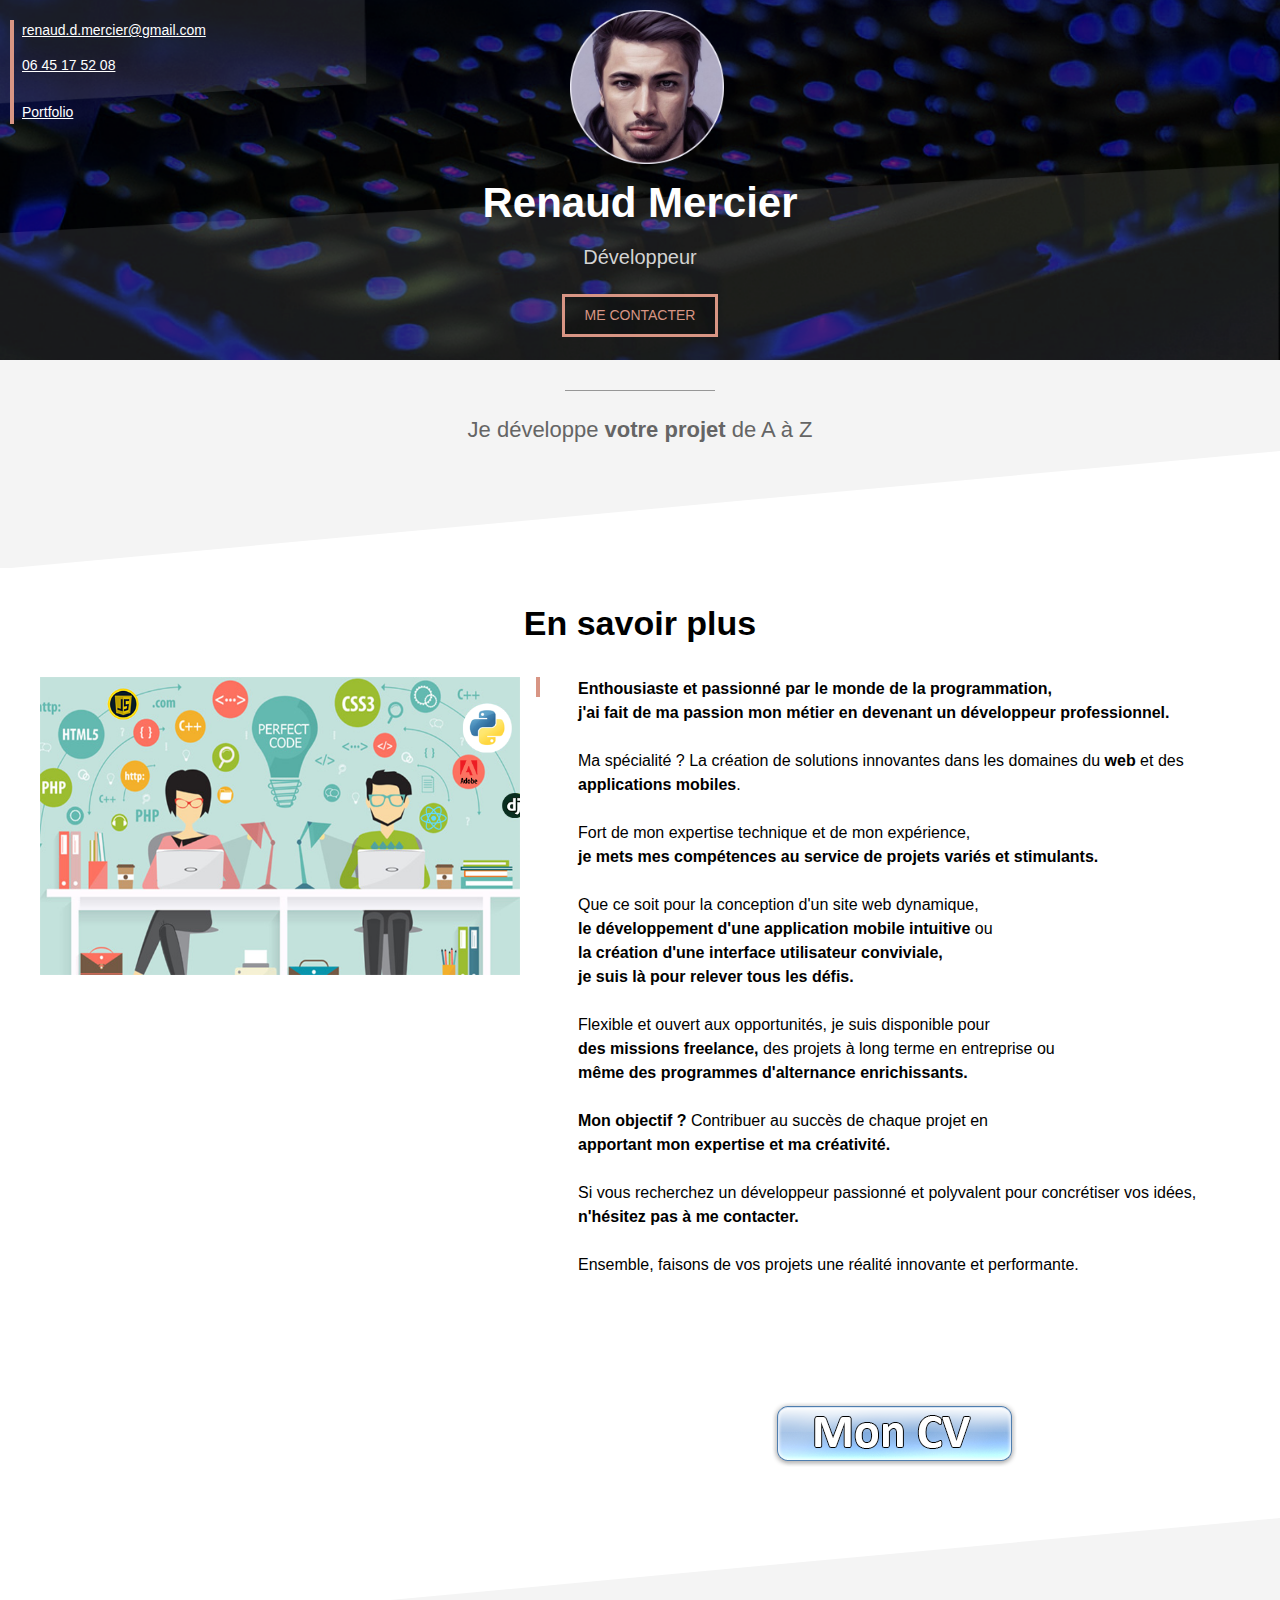
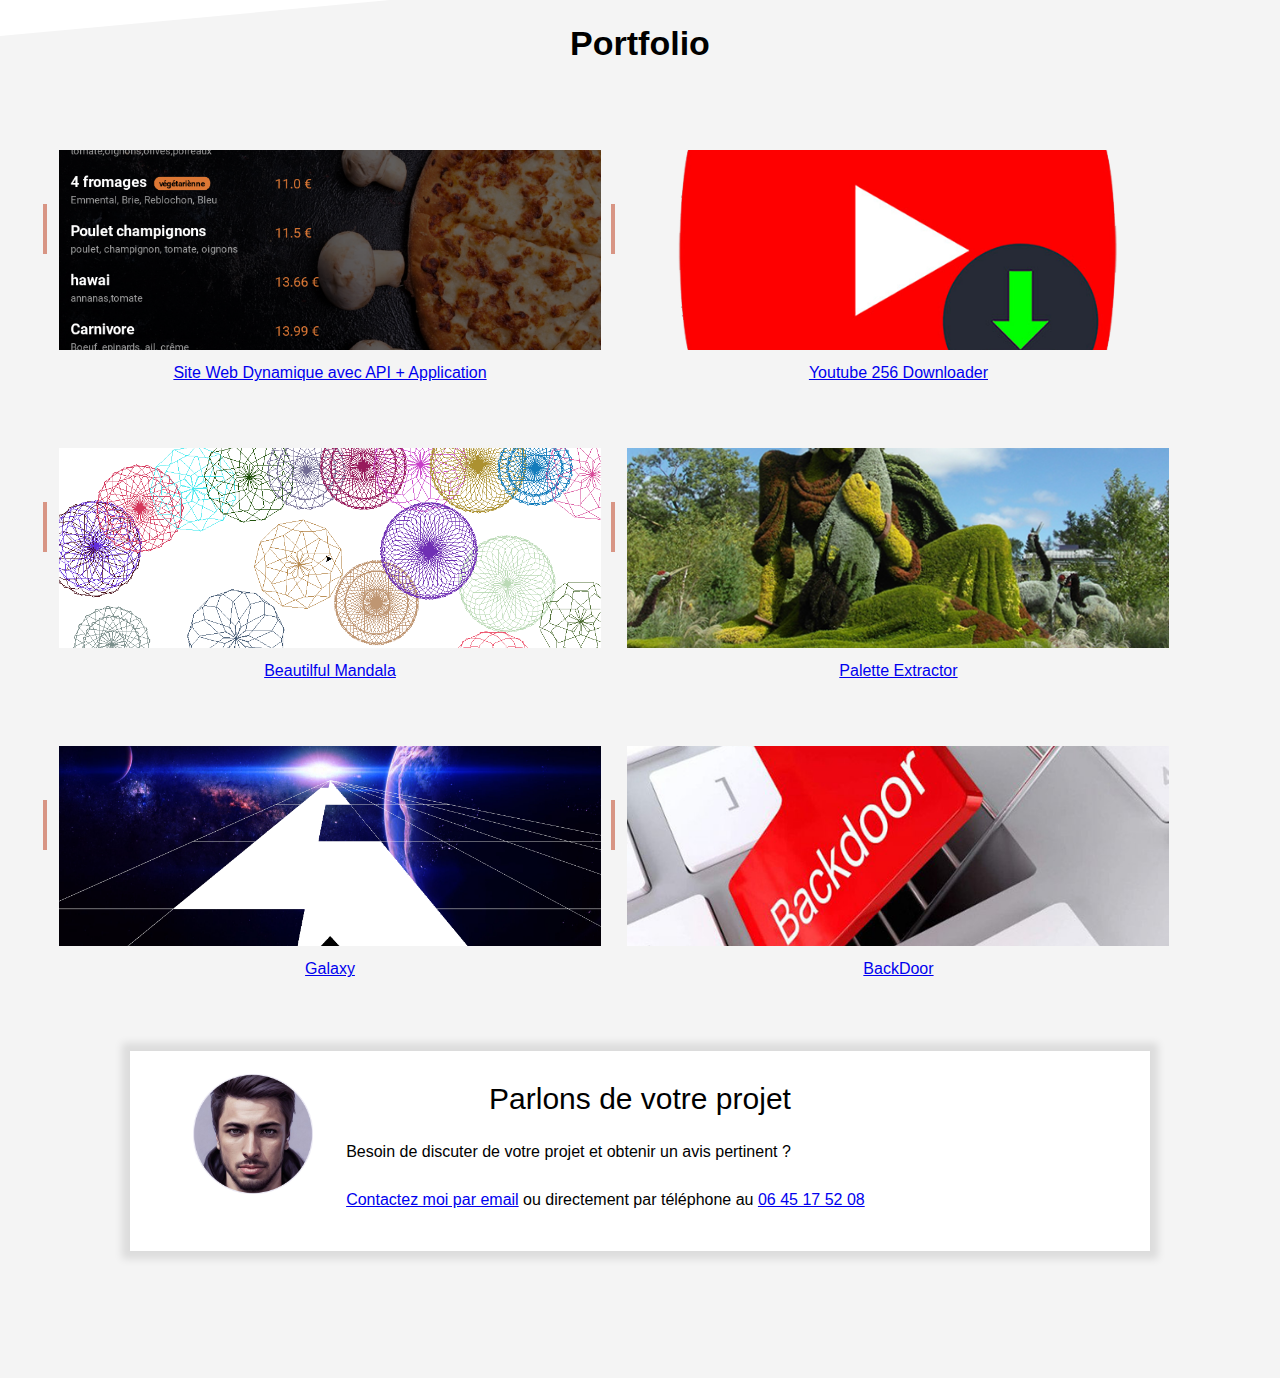
==== commit 0e593c74: "reaload" ====
--- a/index.html
+++ b/index.html
@@ -4,13 +4,13 @@
     <meta charset="UTF-8">
     <meta name="viewport" content="width=device-width, initial-scale=1.0">
     <title>Renaud Mercier</title>
-    <link rel="stylesheet" href="style.css">
+    <link rel="stylesheet" href="./assets/css/style.css">
 </head>
 <body>
     <!-- COUVERTURE -->
 
     <div class="cover">
-        <img class="cover-profile" src="profile.png"/>
+        <img class="cover-profile" src="./assets/images/profile.png"/>
         <h1>Renaud Mercier</h1>
         <div class="sub"><p>Développeur</p></div>
         
@@ -34,7 +34,7 @@
     <!-- SECTION BLANCHE -->
     <div class="section">
         <h2>En savoir plus</h2>
-        <img src="profile2.jpg" class="col-contenu"/>
+        <img src="./assets/images/profile2.jpg" class="col-contenu"/>
         <div class="col-contenu float-right">
             <div class="texte-avec-ligne-verticale">
                 <p>
@@ -76,7 +76,7 @@
                     <br><br><br><br>
                     <span >
                         
-                        <a href="renaud mercier cv.pdf" target="_blank"><img src="buttoncv.png" title="Mon cv"></a>
+                        <a href="./assets/renaud mercier cv.pdf" target="_blank"><img src="./assets/images/buttoncv.png" title="Mon cv"></a>
                    </span>      
             </div>
 
@@ -95,9 +95,7 @@
 
 
 
-        <table class="col-portfolio" style="display:inline-block">
-
-
+        <!-- <table class="col-portfolio" style="display:inline-block">
             <tr>
                 <td><div class="barre-verticale"></div></td>
                 <td style="width:100%;"><a href="resto.html"><img style="width:100%" src="pizzap.png" title="site restaurant"></a></td>
@@ -106,14 +104,29 @@
                 <td></td>
                 <td align="center"><a href="resto.html">Site Web Dynamique avec API + Application</a></td>
             </tr>
-        </table>
-
-        <table class="col-portfolio" style="display:inline-block">
-
-
-            <tr>
-                <td><div class="barre-verticale"></div></td>
-                <td style="width:100%;"><a href="yt.html"><img style="width:100%" src="yt.png" title="son"></a></td>
+        </table> -->
+
+
+        <table class="col-portfolio" style="display:inline-block">
+            <tr>
+                <td><div class="barre-verticale"></div></td>
+                <td style="width:100%;"><a href="resto.html"><img style="width:100%; margin-top:50px" src="./assets/images/pizzap.png" title="site restaurant"></a></td>
+            </tr>
+            <tr>
+                <td></td>
+                <td align="center"><a href="resto.html">Site Web Dynamique avec API + Application</a></td>
+            </tr>
+        </table>
+
+
+
+
+        
+
+        <table class="col-portfolio" style="display:inline-block">
+            <tr>
+                <td><div class="barre-verticale"></div></td>
+                <td style="width:100%;"><a href="yt.html"><img style="width:100%; margin-top:50px" src="./assets/images/yt.png" title="son"></a></td>
             </tr>
             <tr>
                 <td></td>
@@ -121,28 +134,28 @@
             </tr>
         </table>
 
-        <table class="col-portfolio" style="display:inline-block">
-
-
-            <tr>
-                <td><div class="barre-verticale"></div></td>
-                <td style="width:100%;"><a href="mandala.html"><img style="width:100%" src="mandada.png" title="Mandala"></a></td>
-            </tr>
-            <tr>
-                <td></td>
-                <td align="center"><a href="mandala.html">Beautilful Mandala</a></td>
-            </tr>
-        </table>
-
-
-        <table class="col-portfolio" style="display:inline-block">
-
-
-            <tr>
-                <td><div class="barre-verticale"></div></td>
-              
-                <td style="width:100%;"><a href="palette.html"><img style="width:82%;margin-left:62px" src="palette.png" title="image"></a></td>
-               
+        
+
+
+
+  
+         <table class="col-portfolio" style="display:inline-block">
+            <tr>
+                <td><div class="barre-verticale"></div></td>
+                <td style="width:100%;"><a href="mandala.html"><img style="width:100%; margin-top:50px" src="./assets/images/mandada.png" title="Mandala"></a></td>
+            </tr>
+            <tr>
+                <td></td>
+                <td align="center"><a href="galaxy.html">Beautilful Mandala</a></td>
+            </tr>
+        </table>
+
+
+
+        <table class="col-portfolio" style="display:inline-block">
+            <tr>
+                <td><div class="barre-verticale"></div></td>
+                <td style="width:100%;"><a href="palette.html"><img style="width:100%; margin-top:50px" src="./assets/images/palette.png" title="Color"></a></td>
             </tr>
             <tr>
                 <td></td>
@@ -151,12 +164,14 @@
         </table>
 
 
-        <table class="col-portfolio" style="display:inline-block">
-
-
-            <tr>
-                <td><div class="barre-verticale"></div></td>
-                <td style="width:100%;"><a href="galaxy.html"><img style="width:100%; margin-bottom:50px" src="trytry.png" title="jeu"></a></td>
+
+
+
+
+        <table class="col-portfolio" style="display:inline-block">
+            <tr>
+                <td><div class="barre-verticale"></div></td>
+                <td style="width:100%;"><a href="galaxy.html"><img style="width:100%; margin-top:50px" src="./assets/images/game.png" title="jeu"></a></td>
             </tr>
             <tr>
                 <td></td>
@@ -164,22 +179,49 @@
             </tr>
         </table>
 
-        <table class="col-portfolio" style="display:inline-block">
-
-
-            <tr>
-                <td><div class="barre-verticale"></div></td>
-                <td style="width:100%;"><a href="bd.html"><img style="width:100%" src="backdoorm.png" title="réseau"></a></td>
+
+
+
+
+
+
+
+
+        <table class="col-portfolio" style="display:inline-block">
+            <tr>
+                <td><div class="barre-verticale"></div></td>
+                <td style="width:100%;"><a href="bd.html"><img style="width:100%; margin-top:50px" src="./assets/images/backdoorm.png" title="backdoor"></a></td>
             </tr>
             <tr>
                 <td></td>
                 <td align="center"><a href="bd.html">BackDoor</a></td>
             </tr>
         </table>
+    
+    
+        
+
+
+
+
+
+
+
+        <!-- <table class="col-portfolio" style="display:inline-block">
+            <tr>
+                <td><div class="barre-verticale"></div></td>
+                <td style="width:100%;"><a href="bd.html"><img class="portfolio-img" src="backdoorm.png" title="réseau"></a></td>
+            </tr>
+            <tr>
+                <td></td>
+                <td align="center"><a href="bd.html">BackDoor</a></td>
+            </tr>
+        </table> -->
+        
+        
 
 
 
     <!-- SECTION BLANCHE FRAME -->
-    <iframe src="contact-frame.html" scrolling="no"/>
-</body>
+    <iframe src="contact-frame.html" scrolling="no"></iframe>
 </html>--- a/assets/css/style.css
+++ b/assets/css/style.css
@@ -0,0 +1,388 @@
+* {
+    box-sizing: border-box;
+}
+
+
+:root {
+    --color1: #D89584;
+    --color2: #F4F4F4;
+}
+
+body {
+    margin: 0;
+    font-family: Arial;
+    line-height: 1.5;
+}
+
+iframe {
+    width: 100%;
+    border: none;
+    height: 350px;
+}
+
+div.cover {
+    background: url(../images/cover_overlay.png) no-repeat center/100% 100%,url(../images/cover.jpg) no-repeat center/cover;
+    height: 360px;
+    position: relative;
+}
+
+
+div.sub{
+
+    font-size: 20px;
+}
+
+img.cover-profile {
+    height: 154px;
+    position: relative;
+    left: 50%;
+    margin-left: -70px;
+    margin-top: 10px;
+    margin-bottom: -10px;
+   
+}
+
+
+
+h1 {
+    color: white;
+    text-align: center;
+    font-size: 42px;
+    margin-top: 10px;
+    margin-bottom: 0px;
+}
+
+div.cover p {
+    color: lightgray;
+    text-align: center;
+    margin-top: 8px;
+ 
+}
+
+div.cover-contact {
+    /* background-color: #FF000080; */
+    position: absolute;
+    top: 20px;
+    left: 10px;
+    border-left: 4px solid var(--color1);
+    padding-left: 8px;
+}
+
+div.cover-contact p {
+    text-align: left;
+    margin-top: 0px;
+    margin-bottom: 0px;
+}
+
+div.cover-contact p:first-child {
+    margin-bottom: 14px;
+}
+
+div.cover-contact * {
+    color: white;
+    font-size: 14px;
+}
+
+a.contact-button {
+    color: var(--color1);
+    border: 3px solid var(--color1);
+    padding: 8px 20px;
+    text-decoration: none;
+    background-color: #00000040;
+    display: inline-block;
+    margin-top: 2px;
+    font-size: 14px;
+}
+
+a.contact-button-portfolio {
+    position: absolute;
+    margin-top: 20px; 
+    right: 20px; 
+    top:5px;
+}
+
+a.contact-button:hover{
+    color: rgb(226, 218, 218);
+    border: 5px solid rgb(226, 218, 218);
+    background-color:#c9811670;
+}
+
+.section {
+    padding-left: 40px;
+    padding-right: 40px;
+    padding-top: 30px;
+    padding-bottom: 30px;
+    overflow: auto;
+}
+
+div.section-grise1 {
+    background: url(../images/triangle2white.svg) no-repeat center bottom -1px/100%;
+    background-color: var(--color2);
+    padding-bottom: 100px;
+}
+
+div.section-grise2 {
+    background: url(../images/triangle1white.svg) no-repeat center top/100%;
+    background-color: var(--color2);
+    padding-top: 100px;
+}
+
+h2 {
+    text-align: center;
+    font-size: 34px;
+    margin-top: 0px;
+}
+
+div.separateur {
+    background-color: #979797;
+    height: 1px;
+    width: 150px;
+    position: relative;
+    left: 50%;
+    margin-left: -75px;
+}
+
+div.section-grise1 p {
+    font-size: 22px;
+    color: #656565;
+    text-align: center;
+    max-width: 450px;
+    margin-left: auto;
+    margin-right: auto;
+}
+
+
+    img.col-contenu {
+        width: 40%;
+        max-width: 100%; /* La largeur maximale sera celle de son conteneur */
+        height: auto; /* La hauteur sera ajustée de manière proportionnelle à la largeur */
+    }
+
+
+
+div.col-contenu {
+    width: 60%;
+    padding-left: 16px;
+
+    
+}
+
+.float-right {
+    float: right;
+}
+
+span{
+    display: flex;
+    margin-left: auto;
+    margin-right:  auto;
+    justify-content: center;
+
+}
+
+div.sum{
+    margin-right: 400px;
+   
+}
+
+div.texte-avec-ligne-verticale {
+    border-left: 4px solid var(--color1);
+    padding-left: 8px;
+    height: 20px;
+    display: inline-block;
+    
+}
+
+div.texte-avec-ligne-verticale p {
+    margin-top: 0;
+    margin-left: 30px;
+    
+}
+
+div.barre-verticale {
+    height: 50px;
+    width: 4px;
+    background-color: var(--color1);
+    margin-right: 8px;
+}
+
+
+.col-portfolio {
+    width: 47%;
+
+}
+
+div.frame {
+    margin: 30px 50px;
+    padding: 20px 30px;
+    background-color: white;
+    box-shadow: 0px 0px 8px 8px rgba(0, 0, 0, 0.1);
+
+}
+
+p.frame-title {
+    font-size: 30px;
+    margin-top: 5px;
+    margin-bottom: 0px;
+    text-align: center;
+}
+
+div.frame img {
+    margin-top: -50px;
+    margin-bottom: -20px;
+    width: 120px;
+
+}
+
+/* PORTFOLIO */
+.portfolio-header {
+    height: 90px;
+    background: url(../images/cover.jpg) no-repeat center/cover;
+    position: relative;
+}
+
+.portfolio-header-title {
+    font-size: 26px;
+    font-weight: bold;
+    color: white;
+    padding-top: 4px;
+    padding-left: 8px;
+}
+
+h1.portfolio {
+    font-size: 46px;
+    color: black;
+    line-height: 1;
+    padding-top: 10px;
+}
+
+h2.portfolio {
+    font-size: 26px;
+    color: black;
+    font-weight: normal;
+    margin-bottom: 0;
+}
+
+a.portfolio-back {
+    color: var(--color1);
+    margin-left: -10px;
+}
+
+img.portfolio {
+    width: 70%;
+    max-width: 475px;
+}
+
+.display-mobile {
+    display: none;
+}
+td img {
+    width: 100%;
+    height: auto;
+    max-height: 200px; /* Choisissez une hauteur maximale pour toutes les images */
+    object-fit: cover; /* Assurez-vous que les images sont rognées pour conserver les proportions */
+}
+
+
+
+
+
+
+
+
+
+
+
+
+@media only screen and (max-width: 767px) {
+    img.cover-profile {
+        height: 90px;
+        margin-top: 75px;
+        margin-left: -40px;
+    }
+    
+    h1 {
+        font-size: 38px;
+        margin-top: 6px;
+        margin-bottom: 0px;
+    }
+    
+    div.cover p {
+        margin-top: 2px;
+        font-size: 13px;
+    }
+
+    .section {
+        padding-left: 20px;
+        padding-right: 20px;
+    }
+    
+    div.section-grise1 {
+        padding-bottom: 40px;
+    }
+
+    h2 {
+        font-size: 30px;
+    }
+
+    img.col-contenu {
+        width: 100%;
+        height: 10%;
+        margin-left:0px
+    }
+    
+    div.col-contenu {
+        width: 100%;
+        padding-left: 0px;
+        margin-top: 20px;
+    }
+
+    .col-portfolio {
+        width: 100%;
+        margin-bottom: 20px;
+    }
+
+    div.frame {
+        margin: 0px 0px;
+        padding: 0px 0px;
+        box-shadow: none;
+    }
+
+    div.frame img {
+        margin-top: 0px;
+        margin-bottom: 0px;
+        width: 70px;
+    }
+
+    /* POSTFOLIO - MOBILE */
+    .portfolio-header-title {
+        font-size: 19px;
+        padding-top: 10px;
+        padding-left: 4px;
+    }
+
+    a.contact-button {
+        padding: 7px 12px;
+        margin-top: 22px;
+        font-size: 12px;
+    }
+
+    a.contact-button-portfolio {
+        right: 12px; 
+    }
+
+    h1.portfolio {
+        font-size: 40px;
+    }
+    
+    h2.portfolio {
+        font-size: 22px;
+    }
+
+    img.portfolio {
+        width: 100%;
+    }
+
+    .display-mobile {
+        display: block;
+    }
+}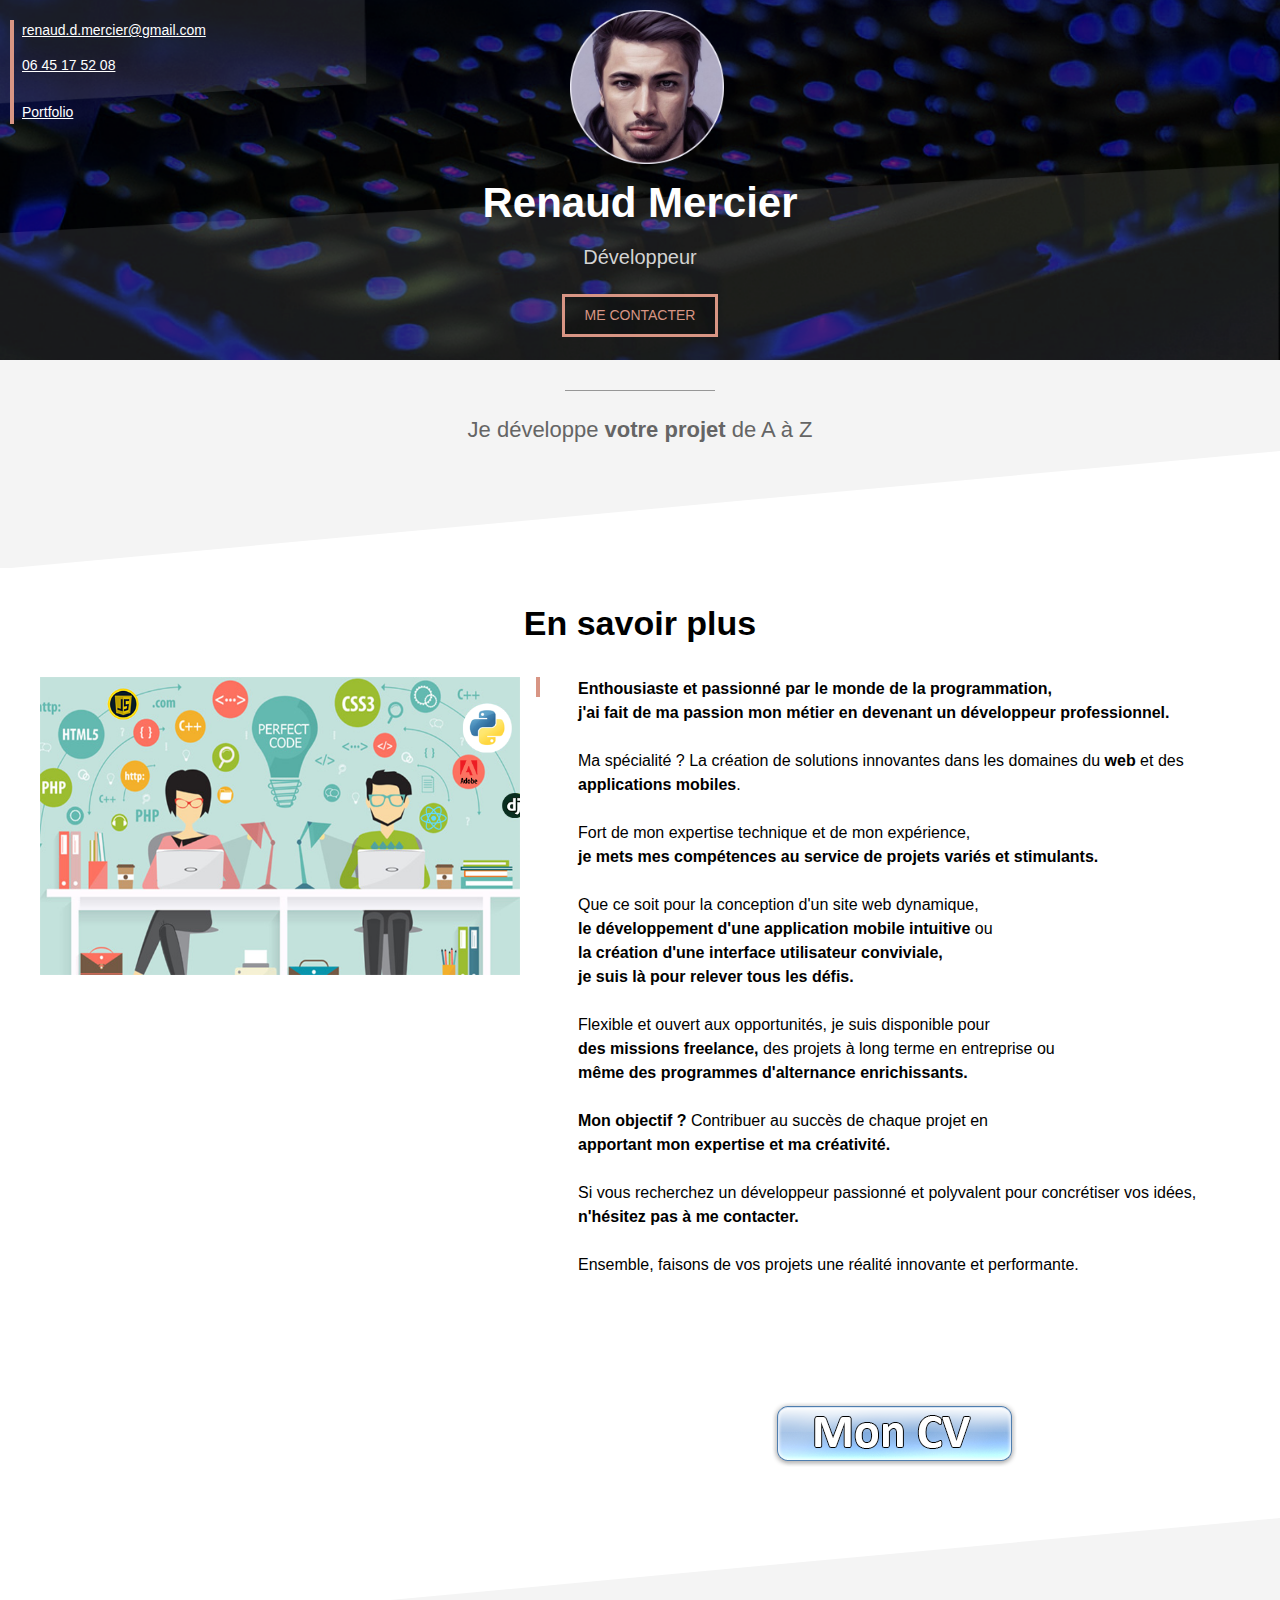
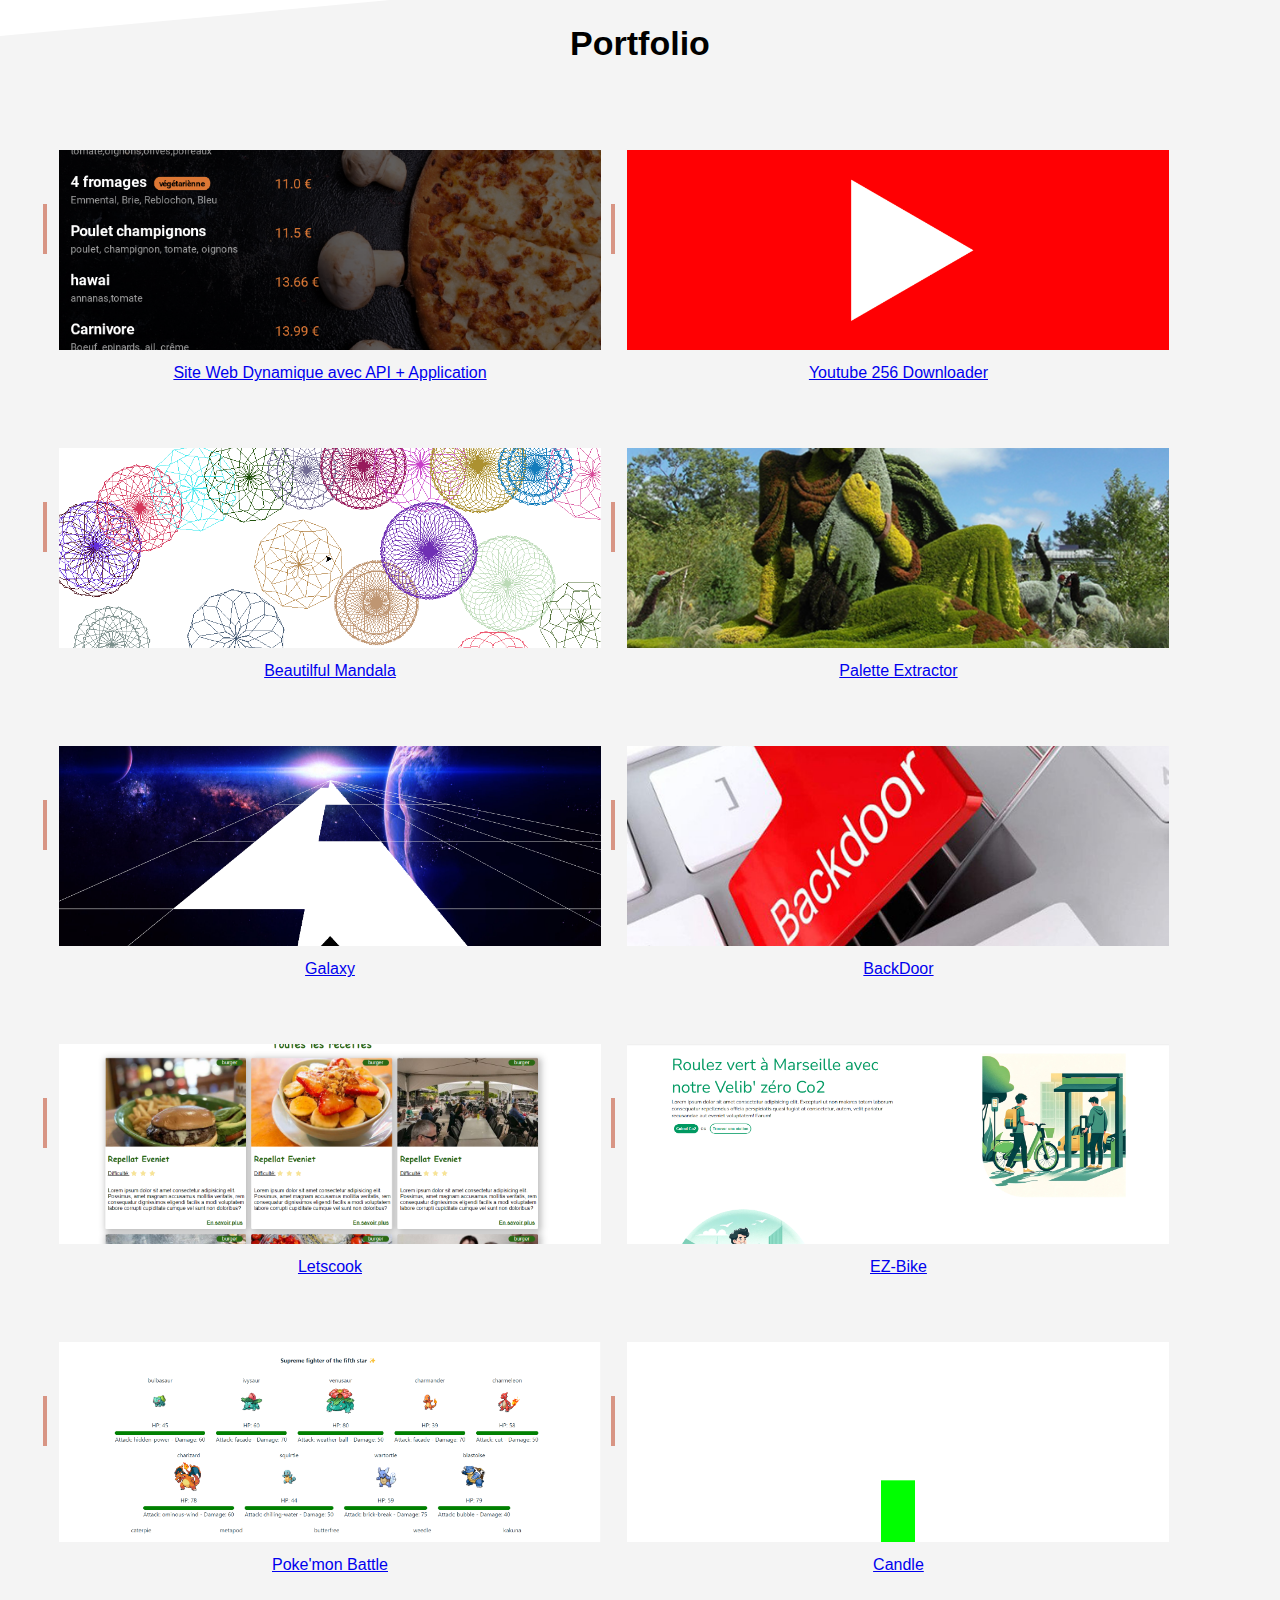
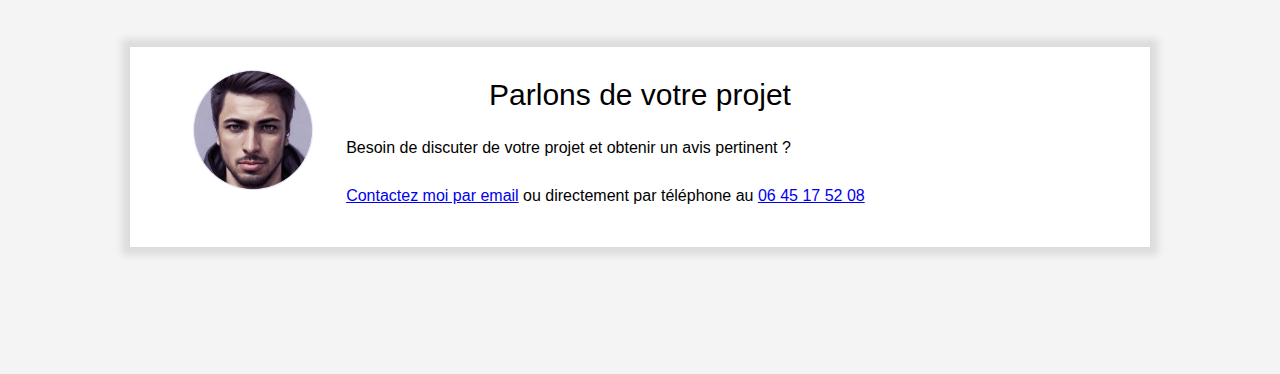
==== commit 4389a916: "all app" ====
--- a/index.html
+++ b/index.html
@@ -95,16 +95,7 @@
 
 
 
-        <!-- <table class="col-portfolio" style="display:inline-block">
-            <tr>
-                <td><div class="barre-verticale"></div></td>
-                <td style="width:100%;"><a href="resto.html"><img style="width:100%" src="pizzap.png" title="site restaurant"></a></td>
-            </tr>
-            <tr>
-                <td></td>
-                <td align="center"><a href="resto.html">Site Web Dynamique avec API + Application</a></td>
-            </tr>
-        </table> -->
+
 
 
         <table class="col-portfolio" style="display:inline-block">
@@ -190,16 +181,63 @@
         <table class="col-portfolio" style="display:inline-block">
             <tr>
                 <td><div class="barre-verticale"></div></td>
-                <td style="width:100%;"><a href="bd.html"><img style="width:100%; margin-top:50px" src="./assets/images/backdoorm.png" title="backdoor"></a></td>
+                <td style="width:100%;"><a href="bd.html"><img style="width:100%; margin-top:50px" src="./assets/images/backdoorm.png" title="Backdoor"></a></td>
             </tr>
             <tr>
                 <td></td>
                 <td align="center"><a href="bd.html">BackDoor</a></td>
             </tr>
         </table>
+
+
+        
+        <table class="col-portfolio" style="display:inline-block">
+            <tr>
+                <td><div class="barre-verticale"></div></td>
+                <td style="width:100%;"><a href="Letscook.html"><img style="width:100%; margin-top:50px" src="./assets/images/letscookind.png" title="Letscook"></a></td>
+            </tr>
+            <tr>
+                <td></td>
+                <td align="center"><a href="Letscook.html">Letscook</a></td>
+            </tr>
+        </table>
     
+
+        
+        <table class="col-portfolio" style="display:inline-block">
+            <tr>
+                <td><div class="barre-verticale"></div></td>
+                <td style="width:100%;"><a href="EZ-Bike.html"><img style="width:100%; margin-top:50px" src="./assets/images/ezbike_index.png" title="EZ-Bike"></a></td>
+            </tr>
+            <tr>
+                <td></td>
+                <td align="center"><a href="EZ-Bike.html">EZ-Bike</a></td>
+            </tr>
+        </table>
     
         
+        <table class="col-portfolio" style="display:inline-block">
+            <tr>
+                <td><div class="barre-verticale"></div></td>
+                <td style="width:100%;"><a href="PokemonBattle.html"><img style="width:100%; margin-top:50px" src="./assets/images/pokeinst.png" title="Poke'mon Battle"></a></td>
+            </tr>
+            <tr>
+                <td></td>
+                <td align="center"><a href="PokemonBattle.html">Poke'mon Battle</a></td>
+            </tr>
+        </table>
+
+        
+        <table class="col-portfolio" style="display:inline-block">
+            <tr>
+                <td><div class="barre-verticale"></div></td>
+                <td style="width:100%;"><a href="Candle.html"><img style="width:100%; margin-top:50px" src="./assets/images/candle.png" title="candle"></a></td>
+            </tr>
+            <tr>
+                <td></td>
+                <td align="center"><a href="Candle.html">Candle</a></td>
+            </tr>
+        </table>
 
 
 
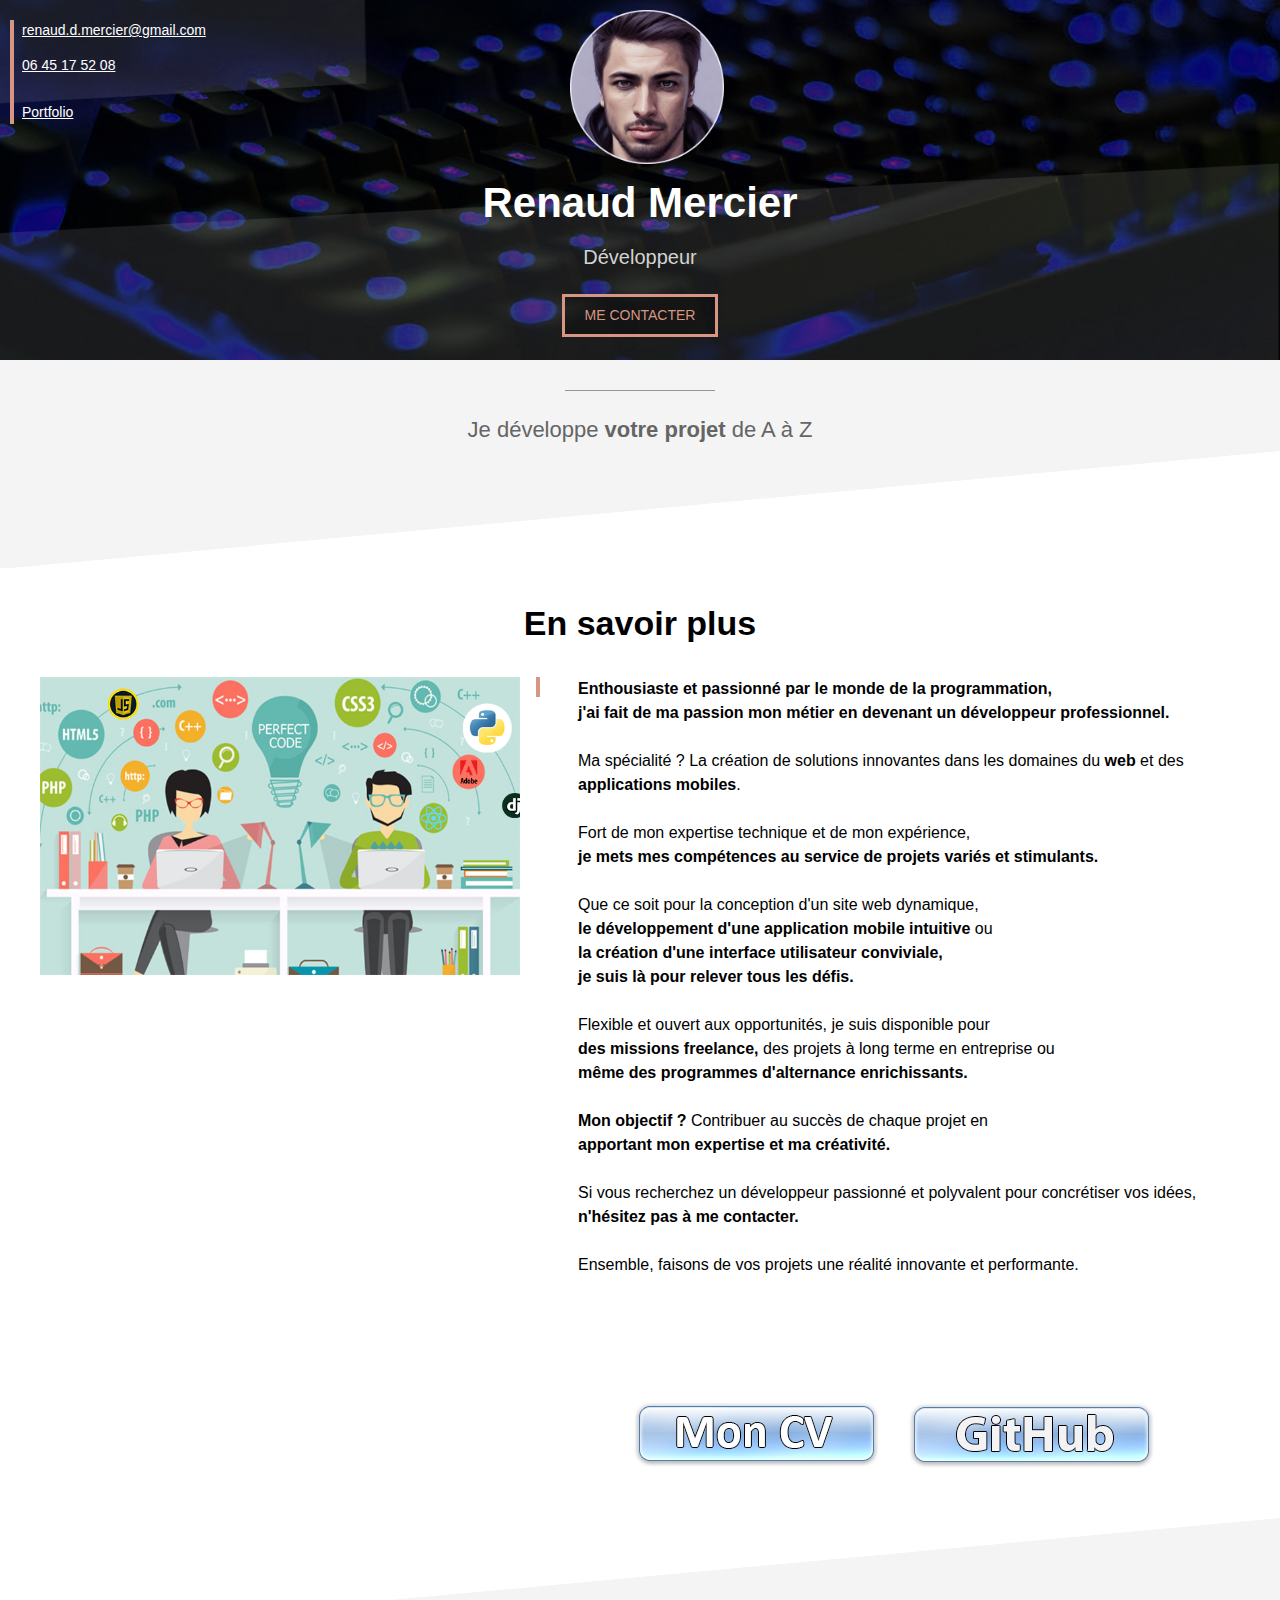
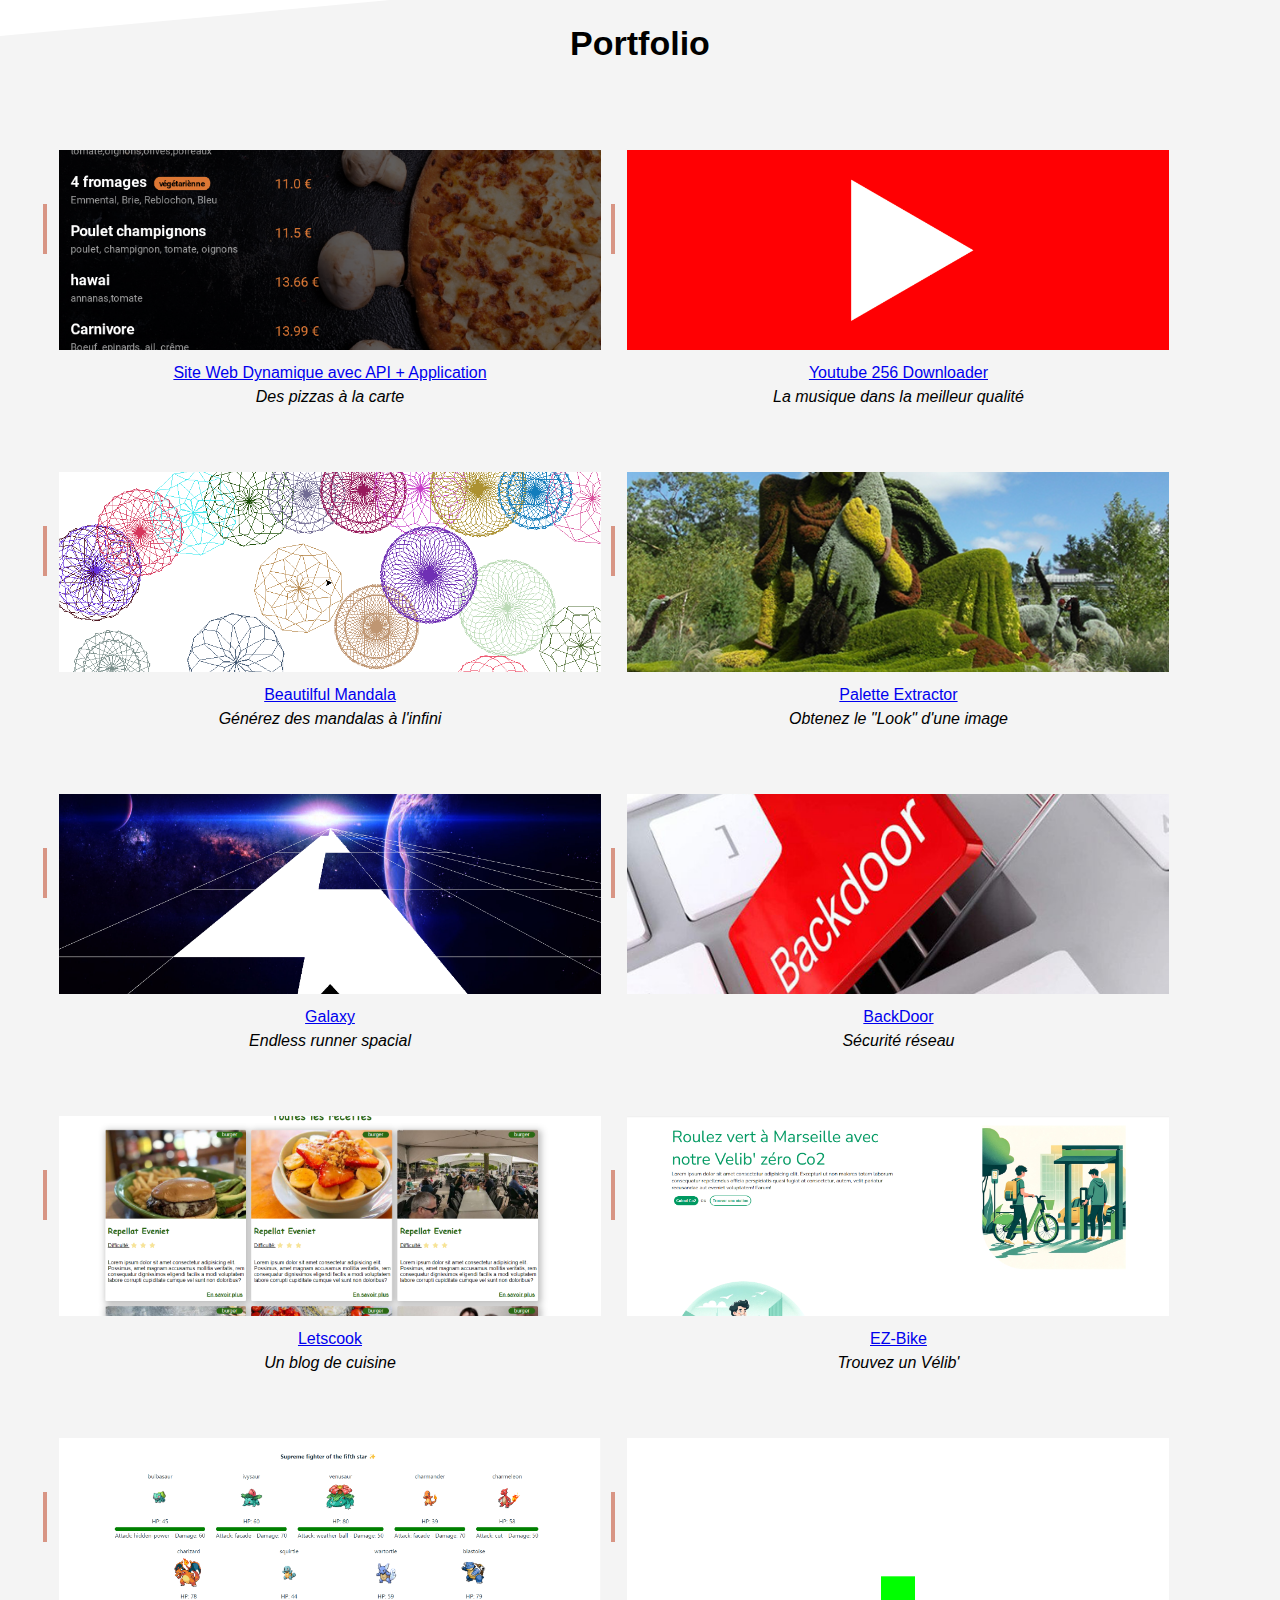
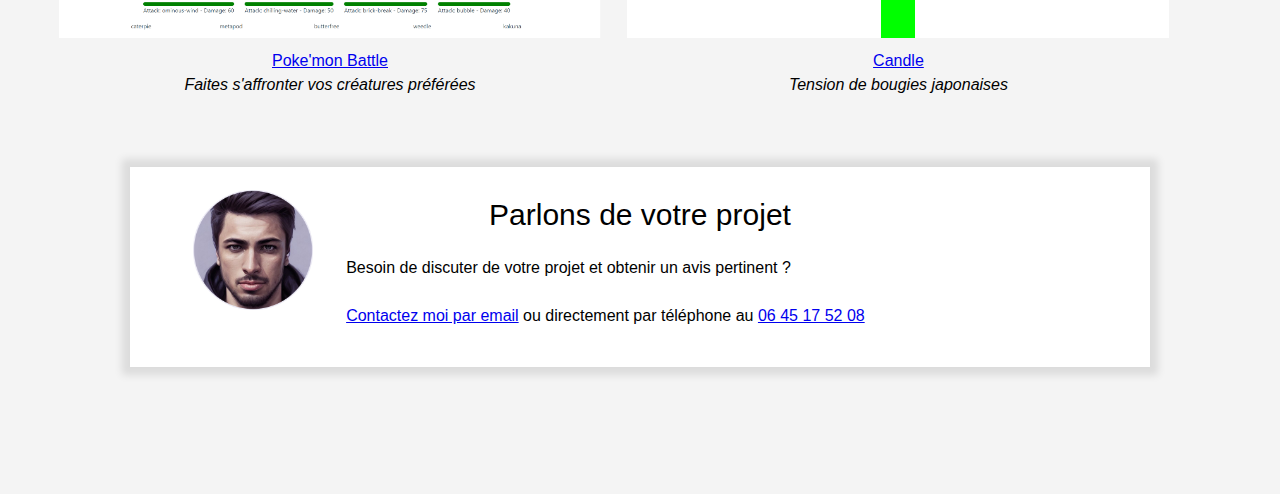
==== commit 7cf87841: "boutton github + description italique" ====
--- a/index.html
+++ b/index.html
@@ -77,6 +77,7 @@
                     <span >
                         
                         <a href="./assets/renaud mercier cv.pdf" target="_blank"><img src="./assets/images/buttoncv.png" title="Mon cv"></a>
+                        <a href="https://github.com/Thesirix" target="_blank"><img src="./assets/images/buttongithub.png" title="Mon GitHub"></a>
                    </span>      
             </div>
 
@@ -105,7 +106,9 @@
             </tr>
             <tr>
                 <td></td>
-                <td align="center"><a href="resto.html">Site Web Dynamique avec API + Application</a></td>
+                <td align="center"><a href="resto.html">Site Web Dynamique avec API + Application</a><br>
+                    <i>Des pizzas à la carte</i></td>
+                
             </tr>
         </table>
 
@@ -121,7 +124,8 @@
             </tr>
             <tr>
                 <td></td>
-                <td align="center"><a href="yt.html">Youtube 256 Downloader</a></td>
+                <td align="center"><a href="yt.html">Youtube 256 Downloader</a><br>
+                <i>La musique dans la meilleur qualité</i></td>
             </tr>
         </table>
 
@@ -137,7 +141,8 @@
             </tr>
             <tr>
                 <td></td>
-                <td align="center"><a href="galaxy.html">Beautilful Mandala</a></td>
+                <td align="center"><a href="galaxy.html">Beautilful Mandala</a><br>
+                <i>Générez des mandalas à l'infini</i></td>
             </tr>
         </table>
 
@@ -150,7 +155,8 @@
             </tr>
             <tr>
                 <td></td>
-                <td align="center"><a href="palette.html">Palette Extractor</a></td>
+                <td align="center"><a href="palette.html">Palette Extractor</a><br>
+                <i>Obtenez le "Look" d'une image</i></td>
             </tr>
         </table>
 
@@ -166,7 +172,8 @@
             </tr>
             <tr>
                 <td></td>
-                <td align="center"><a href="galaxy.html">Galaxy</a></td>
+                <td align="center"><a href="galaxy.html">Galaxy</a><br>
+                <i>Endless runner spacial</i></td>
             </tr>
         </table>
 
@@ -185,7 +192,8 @@
             </tr>
             <tr>
                 <td></td>
-                <td align="center"><a href="bd.html">BackDoor</a></td>
+                <td align="center"><a href="bd.html">BackDoor</a><br>
+                <i>Sécurité réseau</i></td>
             </tr>
         </table>
 
@@ -198,7 +206,8 @@
             </tr>
             <tr>
                 <td></td>
-                <td align="center"><a href="Letscook.html">Letscook</a></td>
+                <td align="center"><a href="Letscook.html">Letscook</a><br>
+                <i>Un blog de cuisine</i></td>
             </tr>
         </table>
     
@@ -211,7 +220,8 @@
             </tr>
             <tr>
                 <td></td>
-                <td align="center"><a href="EZ-Bike.html">EZ-Bike</a></td>
+                <td align="center"><a href="EZ-Bike.html">EZ-Bike</a><br>
+                <i>Trouvez un Vélib'</i></td>
             </tr>
         </table>
     
@@ -223,7 +233,9 @@
             </tr>
             <tr>
                 <td></td>
-                <td align="center"><a href="PokemonBattle.html">Poke'mon Battle</a></td>
+                <td align="center"><a href="PokemonBattle.html">Poke'mon Battle</a><br>
+                    <i>Faites s'affronter vos créatures préférées</i>
+                </td>
             </tr>
         </table>
 
@@ -235,7 +247,8 @@
             </tr>
             <tr>
                 <td></td>
-                <td align="center"><a href="Candle.html">Candle</a></td>
+                <td align="center"><a href="Candle.html">Candle</a><br>
+                <i>Tension de bougies japonaises</i></td>
             </tr>
         </table>
 
--- a/assets/css/style.css
+++ b/assets/css/style.css
@@ -299,6 +299,12 @@
         margin-top: 75px;
         margin-left: -40px;
     }
+
+
+    span {
+        flex-direction: column;
+        align-items: center; 
+    }
     
     h1 {
         font-size: 38px;
